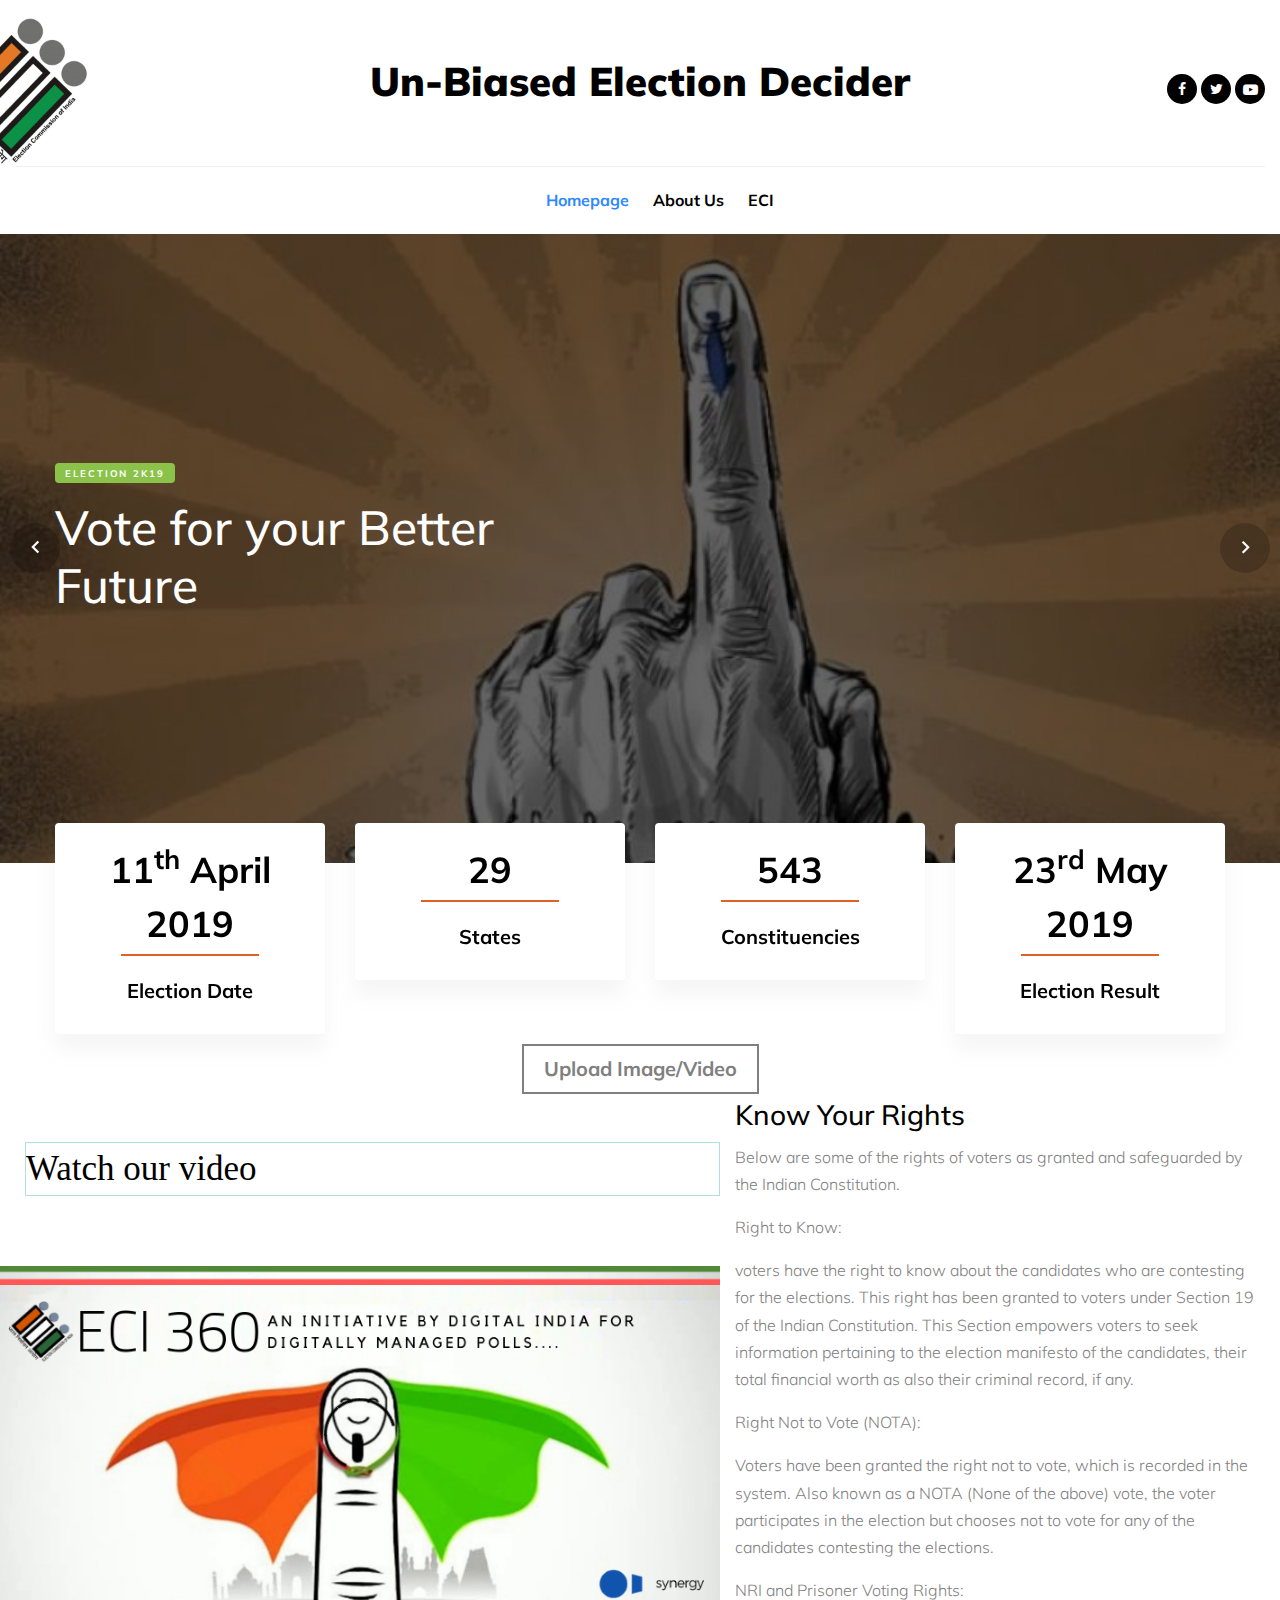
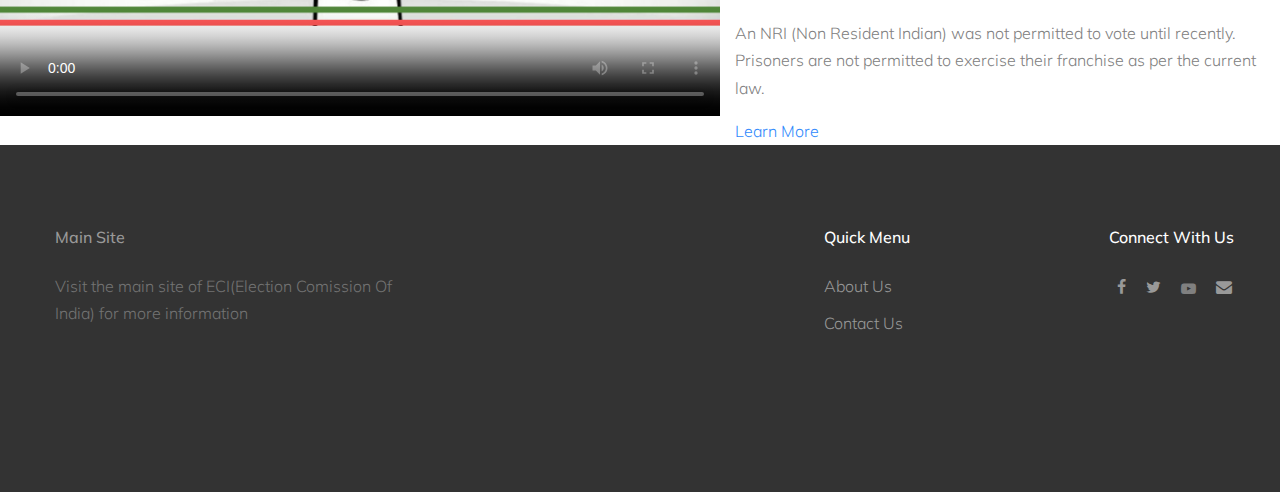
==== index.html @ ea0109ce "initial commit" ====
<!DOCTYPE html>
<html lang="en">
  <head>
    <title>Un-Biased Election Decider</title>
    <link rel="icon" href="images/election4.png" type="image/png">
    <meta charset="utf-8">
    <meta name="viewport" content="width=device-width, initial-scale=1, shrink-to-fit=no">

    <link href="https://fonts.googleapis.com/css?family=Muli:300,400,700|Playfair+Display:400,700,900" rel="stylesheet">

    <link rel="stylesheet" href="fonts/icomoon/style.css">
    <link rel="stylesheet" href="css/bootstrap.min.css">
    <link rel="stylesheet" href="css/magnific-popup.css">
    <link rel="stylesheet" href="css/jquery-ui.css">
    <link rel="stylesheet" href="css/owl.carousel.min.css">
    <link rel="stylesheet" href="css/owl.theme.default.min.css">
    <link rel="stylesheet" href="css/bootstrap-datepicker.css">
    <link rel="stylesheet" href="fonts/flaticon/font/flaticon.css">
    <link rel="stylesheet" href="css/aos.css">

    <link rel="stylesheet" href="css/style.css">
    <link rel="stylesheet" href="https://cdnjs.cloudflare.com/ajax/libs/font-awesome/4.7.0/css/font-awesome.min.css">
  </head>
  <body>
  
  <div class="site-wrap">

    <div class="site-mobile-menu">
      <div class="site-mobile-menu-header">
        <div class="site-mobile-menu-close mt-3">
          <span class="icon-close2 js-menu-toggle"></span>
        </div>
      </div>
      <div class="site-mobile-menu-body"></div>
    </div>
    
    <header class="site-navbar pt-3" role="banner">
      <div class="container-fluid">
        <div class="row align-items-center">

          <div class="col-6 col-xl-6 logo">
            <h1 class="mb-0"><a href="index.html" class="text-black h2 mb-0">Un-Biased Election Decider</a></h1>
            
          </div>
          <div><img src="images/ECI.png" alt="ECI Logo" style="width:150px; height:150px; margin-left:-700px;"></div>
        
          
          <div class="col-6 mr-auto py-3 text-right" style="position: relative; top: 3px;">
            <div class="social-icons d-inline">
              <a href="https://www.facebook.com/pg/ECI/posts/"><span class="icon-facebook"></span></a>
              <a href="https://twitter.com/indiaeci?lang=en"><span class="icon-twitter"></span></a>
              <a href="https://www.youtube.com/eci/"><span class="fa fa-youtube-play" style="font-size:15px;color:white"></span></a>
            </div>
            <a href="#" class="site-menu-toggle js-menu-toggle text-black d-inline-block d-xl-none"><span class="icon-menu h3"></span></a></div>
          </div>
          
          <div class="col-12 d-none d-xl-block border-top">
            <nav class="site-navigation text-center " role="navigation">

              <ul class="site-menu js-clone-nav mx-auto d-none d-lg-block mb-0">
                <li class="active"><a href="index.html">Homepage</a></li>
                <li><a href="">About Us</a></li>
                
                
    
                </li>
                <li><a target="_blank" href="https://eci.gov.in/">ECI</a></li>
            
              </ul>
            </nav>
          </div>
        </div>

      </div>
    </header>

    
    <div class="slide-one-item home-slider owl-carousel">
      
    
    <div class="site-cover site-cover-sm same-height overlay" style="background-image: url('images/elections1.png');">
      <div class="container">
        <div class="row same-height align-items-center">
          <div class="col-md-12 col-lg-6">
            <div class="post-entry">
              <span class="post-category text-white bg-success mb-3">ELECTION 2K19</span>
              <h2 class="mb-4"><a href="#">Vote for your Better Future</a></h2>
              
            </div>
          </div>
        </div>
      </div>
    </div>

    <div class="site-cover site-cover-sm same-height overlay" style="background-image: url('images/elections2.png');">
      <div class="container">
        <div class="row same-height align-items-center">
          <div class="col-md-12 col-lg-6">
            <div class="post-entry">
              <span class="post-category text-white bg-success mb-3">ELECTION 2K19</span>
              <h2 class="mb-4"><a href="#">Vote for your Better Future</a></h2>
              
            </div>
          </div>
        </div>
      </div>
    </div>
    <div class="site-cover site-cover-sm same-height overlay" style="background-image: url('images/elections3.png');">
      <div class="container">
        <div class="row same-height align-items-center">
          <div class="col-md-12 col-lg-6">
            <div class="post-entry">
              <span class="post-category text-white bg-success mb-3">ELECTION 2K19</span>
              <h2 class="mb-4"><a href="#">Vote for your Better Future</a></h2>
              
            </div>
          </div>
        </div>
      </div>
    </div>
    <div class="site-cover site-cover-sm same-height overlay" style="background-image: url('images/election4.png');">
      <div class="container">
        <div class="row same-height align-items-center">
          <div class="col-md-12 col-lg-6">
            <div class="post-entry">
              <span class="post-category text-white bg-success mb-3">ELECTION 2K19</span>
              <h2 class="mb-4"><a href="#">Vote for your Better Future</a></h2>
              
            </div>
          </div>
        </div>
      </div>
    </div>

    </div>

    <section>
      <div class="container static__single-position">
        <div class="row">
          <div class="col-md-6 col-xl-3 mb-4 mb-xl-0">
            <div class="card static__single">
              <h3>11<sup>th</sup> April 2019</h3>
              <h4>Election Date</h4>
            </div>
          </div>
          <div class="col-md-6 col-xl-3 mb-4 mb-xl-0">
            <div class="card static__single">
              <h3>29</h3>
              <h4>States</h4>
            </div>
          </div>
          <div class="col-md-6 col-xl-3 mb-4 mb-xl-0">
            <div class="card static__single">
              <h3>543</h3>
              <h4>Constituencies</h4>
            </div>
          </div>
          <div class="col-md-6 col-xl-3 mb-4 mb-xl-0">
            <div class="card static__single">
              <h3>23<sup>rd</sup> May 2019</h3>
              <h4>Election Result</h4>
            </div>
          </div>
        </div>
      </div>

      


    </section>
    <div class="display">
    <div class="upload-btn-wrapper">
      <button class="btn">Upload Image/Video</button>
      <input type="file" name="myfile" />
    </div>
  </div>

  <section class="d-lg-flex align-items-center section-margin--large">
    <div class="about__videoWrapper">
      <div class="about__video">
        <div class="about__video-image">
          <img class="card-img" src="img/home/video-bg.png" alt="">
        </div>

        <div class="about__videoContent">
            <h4 style="margin-left:25px; font-family:'Times New Roman', Times, serif; border: 1px solid powderblue;
          font-size:35px; margin-bottom:-20px;">Watch our video</h4>
          <video width="720" height="540" poster="images/videoThumbnail.png" controls>
          <source src="Video/हर मत हो शामिल.mp4" type="video/mp4">
          <source src="movie.ogg" type="video/ogg">
    
        </video>
            
          </a>
          
        </div>
      </div>
    </div>
    <div class="container">
      <div class="about__content">
        <h3>Know Your Rights</h3>
        <p>Below are some of the rights of voters as granted and safeguarded by the Indian Constitution.</p>

            <p>Right to Know:</p>
            
            <p> voters have the right to know about the candidates who are contesting for the elections. This right has been granted to voters under Section 19 of the Indian Constitution. This Section empowers voters to seek information pertaining to the election manifesto of the candidates, their total financial worth as also their criminal record, if any.</p>
          
            <p>Right Not to Vote (NOTA):</p>
            
          <p>Voters have been granted the right not to vote, which is recorded in the system. Also known as a NOTA (None of the above) vote, the voter participates in the election but chooses not to vote for any of the candidates contesting the elections.</p>
            
        
        <p>NRI and Prisoner Voting Rights:</p>
            
      <p>An NRI (Non Resident Indian) was not permitted to vote until recently.
            
            Prisoners are not permitted to exercise their franchise as per the current law.</p>
        <a class="button mt-xl-3" href="#">Learn More</a>
      </div>
    </div>
  </section>
    
    
    <div class="site-footer">
      <div class="container">
        <div class="row mb-5">
          <div class="col-md-4">
            <h3 class="footer-heading mb-4"><a href="https://eci.gov.in/">Main Site</a></h3>
            <p>Visit the main site of ECI(Election Comission Of India) for more information</p>
          </div>
          <div class="col-md-3 ml-auto">
            <h3 class="footer-heading mb-4">Quick Menu</h3>
            <ul class="list-unstyled float-left mr-5">
              <li><a href="#">About Us</a></li>
              <li><a href="#">Contact Us</a></li>
             
            </ul>
            
          </div>
          

            <div>
              <h3 class="footer-heading mb-4">Connect With Us</h3>
              <p>
                <a href="https://www.facebook.com/pg/ECI/posts/"><span class="icon-facebook p-2"></span></a>
                <a href="https://twitter.com/indiaeci?lang=en"><span class="icon-twitter p-2"></span></a>
                <a href="https://www.youtube.com/eci/"><span class="fa fa-youtube-play p-2" style="font-size:15px;color:grey"></span></a>
                <a href="#"><span class="icon-envelope p-2"></span></a>
              </p>
            </div>
          </div>
        </div>
        <div class="row">
          <div class="col-12 text-center">
            
          </div>
        </div>
      </div>
    </div>
    
  </div>

  <script src="js/jquery-3.3.1.min.js"></script>
  <script src="js/jquery-migrate-3.0.1.min.js"></script>
  <script src="js/jquery-ui.js"></script>
  <script src="js/popper.min.js"></script>
  <script src="js/bootstrap.min.js"></script>
  <script src="js/owl.carousel.min.js"></script>
  <script src="js/jquery.stellar.min.js"></script>
  <script src="js/jquery.countdown.min.js"></script>
  <script src="js/jquery.magnific-popup.min.js"></script>
  <script src="js/bootstrap-datepicker.min.js"></script>
  <script src="js/aos.js"></script>

  <script src="js/main.js"></script>
    
  </body>
</html>
---- fonts/icomoon/style.css ----
@font-face {
  font-family: 'icomoon';
  src:  url('fonts/icomoon.eot?10si43');
  src:  url('fonts/icomoon.eot?10si43#iefix') format('embedded-opentype'),
    url('fonts/icomoon.ttf?10si43') format('truetype'),
    url('fonts/icomoon.woff?10si43') format('woff'),
    url('fonts/icomoon.svg?10si43#icomoon') format('svg');
  font-weight: normal;
  font-style: normal;
}

[class^="icon-"], [class*=" icon-"] {
  /* use !important to prevent issues with browser extensions that change fonts */
  font-family: 'icomoon' !important;
  speak: none;
  font-style: normal;
  font-weight: normal;
  font-variant: normal;
  text-transform: none;
  line-height: 1;

  /* Better Font Rendering =========== */
  -webkit-font-smoothing: antialiased;
  -moz-osx-font-smoothing: grayscale;
}

.icon-asterisk:before {
  content: "\f069";
}
.icon-plus:before {
  content: "\f067";
}
.icon-question:before {
  content: "\f128";
}
.icon-minus:before {
  content: "\f068";
}
.icon-glass:before {
  content: "\f000";
}
.icon-music:before {
  content: "\f001";
}
.icon-search:before {
  content: "\f002";
}
.icon-envelope-o:before {
  content: "\f003";
}
.icon-heart:before {
  content: "\f004";
}
.icon-star:before {
  content: "\f005";
}
.icon-star-o:before {
  content: "\f006";
}
.icon-user:before {
  content: "\f007";
}
.icon-film:before {
  content: "\f008";
}
.icon-th-large:before {
  content: "\f009";
}
.icon-th:before {
  content: "\f00a";
}
.icon-th-list:before {
  content: "\f00b";
}
.icon-check:before {
  content: "\f00c";
}
.icon-close:before {
  content: "\f00d";
}
.icon-remove:before {
  content: "\f00d";
}
.icon-times:before {
  content: "\f00d";
}
.icon-search-plus:before {
  content: "\f00e";
}
.icon-search-minus:before {
  content: "\f010";
}
.icon-power-off:before {
  content: "\f011";
}
.icon-signal:before {
  content: "\f012";
}
.icon-cog:before {
  content: "\f013";
}
.icon-gear:before {
  content: "\f013";
}
.icon-trash-o:before {
  content: "\f014";
}
.icon-home:before {
  content: "\f015";
}
.icon-file-o:before {
  content: "\f016";
}
.icon-clock-o:before {
  content: "\f017";
}
.icon-road:before {
  content: "\f018";
}
.icon-download:before {
  content: "\f019";
}
.icon-arrow-circle-o-down:before {
  content: "\f01a";
}
.icon-arrow-circle-o-up:before {
  content: "\f01b";
}
.icon-inbox:before {
  content: "\f01c";
}
.icon-play-circle-o:before {
  content: "\f01d";
}
.icon-repeat:before {
  content: "\f01e";
}
.icon-rotate-right:before {
  content: "\f01e";
}
.icon-refresh:before {
  content: "\f021";
}
.icon-list-alt:before {
  content: "\f022";
}
.icon-lock:before {
  content: "\f023";
}
.icon-flag:before {
  content: "\f024";
}
.icon-headphones:before {
  content: "\f025";
}
.icon-volume-off:before {
  content: "\f026";
}
.icon-volume-down:before {
  content: "\f027";
}
.icon-volume-up:before {
  content: "\f028";
}
.icon-qrcode:before {
  content: "\f029";
}
.icon-barcode:before {
  content: "\f02a";
}
.icon-tag:before {
  content: "\f02b";
}
.icon-tags:before {
  content: "\f02c";
}
.icon-book:before {
  content: "\f02d";
}
.icon-bookmark:before {
  content: "\f02e";
}
.icon-print:before {
  content: "\f02f";
}
.icon-camera:before {
  content: "\f030";
}
.icon-font:before {
  content: "\f031";
}
.icon-bold:before {
  content: "\f032";
}
.icon-italic:before {
  content: "\f033";
}
.icon-text-height:before {
  content: "\f034";
}
.icon-text-width:before {
  content: "\f035";
}
.icon-align-left:before {
  content: "\f036";
}
.icon-align-center:before {
  content: "\f037";
}
.icon-align-right:before {
  content: "\f038";
}
.icon-align-justify:before {
  content: "\f039";
}
.icon-list:before {
  content: "\f03a";
}
.icon-dedent:before {
  content: "\f03b";
}
.icon-outdent:before {
  content: "\f03b";
}
.icon-indent:before {
  content: "\f03c";
}
.icon-video-camera:before {
  content: "\f03d";
}
.icon-image:before {
  content: "\f03e";
}
.icon-photo:before {
  content: "\f03e";
}
.icon-picture-o:before {
  content: "\f03e";
}
.icon-pencil:before {
  content: "\f040";
}
.icon-map-marker:before {
  content: "\f041";
}
.icon-adjust:before {
  content: "\f042";
}
.icon-tint:before {
  content: "\f043";
}
.icon-edit:before {
  content: "\f044";
}
.icon-pencil-square-o:before {
  content: "\f044";
}
.icon-share-square-o:before {
  content: "\f045";
}
.icon-check-square-o:before {
  content: "\f046";
}
.icon-arrows:before {
  content: "\f047";
}
.icon-step-backward:before {
  content: "\f048";
}
.icon-fast-backward:before {
  content: "\f049";
}
.icon-backward:before {
  content: "\f04a";
}
.icon-play:before {
  content: "\f04b";
}
.icon-pause:before {
  content: "\f04c";
}
.icon-stop:before {
  content: "\f04d";
}
.icon-forward:before {
  content: "\f04e";
}
.icon-fast-forward:before {
  content: "\f050";
}
.icon-step-forward:before {
  content: "\f051";
}
.icon-eject:before {
  content: "\f052";
}
.icon-chevron-left:before {
  content: "\f053";
}
.icon-chevron-right:before {
  content: "\f054";
}
.icon-plus-circle:before {
  content: "\f055";
}
.icon-minus-circle:before {
  content: "\f056";
}
.icon-times-circle:before {
  content: "\f057";
}
.icon-check-circle:before {
  content: "\f058";
}
.icon-question-circle:before {
  content: "\f059";
}
.icon-info-circle:before {
  content: "\f05a";
}
.icon-crosshairs:before {
  content: "\f05b";
}
.icon-times-circle-o:before {
  content: "\f05c";
}
.icon-check-circle-o:before {
  content: "\f05d";
}
.icon-ban:before {
  content: "\f05e";
}
.icon-arrow-left:before {
  content: "\f060";
}
.icon-arrow-right:before {
  content: "\f061";
}
.icon-arrow-up:before {
  content: "\f062";
}
.icon-arrow-down:before {
  content: "\f063";
}
.icon-mail-forward:before {
  content: "\f064";
}
.icon-share:before {
  content: "\f064";
}
.icon-expand:before {
  content: "\f065";
}
.icon-compress:before {
  content: "\f066";
}
.icon-exclamation-circle:before {
  content: "\f06a";
}
.icon-gift:before {
  content: "\f06b";
}
.icon-leaf:before {
  content: "\f06c";
}
.icon-fire:before {
  content: "\f06d";
}
.icon-eye:before {
  content: "\f06e";
}
.icon-eye-slash:before {
  content: "\f070";
}
.icon-exclamation-triangle:before {
  content: "\f071";
}
.icon-warning:before {
  content: "\f071";
}
.icon-plane:before {
  content: "\f072";
}
.icon-calendar:before {
  content: "\f073";
}
.icon-random:before {
  content: "\f074";
}
.icon-comment:before {
  content: "\f075";
}
.icon-magnet:before {
  content: "\f076";
}
.icon-chevron-up:before {
  content: "\f077";
}
.icon-chevron-down:before {
  content: "\f078";
}
.icon-retweet:before {
  content: "\f079";
}
.icon-shopping-cart:before {
  content: "\f07a";
}
.icon-folder:before {
  content: "\f07b";
}
.icon-folder-open:before {
  content: "\f07c";
}
.icon-arrows-v:before {
  content: "\f07d";
}
.icon-arrows-h:before {
  content: "\f07e";
}
.icon-bar-chart:before {
  content: "\f080";
}
.icon-bar-chart-o:before {
  content: "\f080";
}
.icon-twitter-square:before {
  content: "\f081";
}
.icon-facebook-square:before {
  content: "\f082";
}
.icon-camera-retro:before {
  content: "\f083";
}
.icon-key:before {
  content: "\f084";
}
.icon-cogs:before {
  content: "\f085";
}
.icon-gears:before {
  content: "\f085";
}
.icon-comments:before {
  content: "\f086";
}
.icon-thumbs-o-up:before {
  content: "\f087";
}
.icon-thumbs-o-down:before {
  content: "\f088";
}
.icon-star-half:before {
  content: "\f089";
}
.icon-heart-o:before {
  content: "\f08a";
}
.icon-sign-out:before {
  content: "\f08b";
}
.icon-linkedin-square:before {
  content: "\f08c";
}
.icon-thumb-tack:before {
  content: "\f08d";
}
.icon-external-link:before {
  content: "\f08e";
}
.icon-sign-in:before {
  content: "\f090";
}
.icon-trophy:before {
  content: "\f091";
}
.icon-github-square:before {
  content: "\f092";
}
.icon-upload:before {
  content: "\f093";
}
.icon-lemon-o:before {
  content: "\f094";
}
.icon-phone:before {
  content: "\f095";
}
.icon-square-o:before {
  content: "\f096";
}
.icon-bookmark-o:before {
  content: "\f097";
}
.icon-phone-square:before {
  content: "\f098";
}
.icon-twitter:before {
  content: "\f099";
}
.icon-facebook:before {
  content: "\f09a";
}
.icon-facebook-f:before {
  content: "\f09a";
}
.icon-github:before {
  content: "\f09b";
}
.icon-unlock:before {
  content: "\f09c";
}
.icon-credit-card:before {
  content: "\f09d";
}
.icon-feed:before {
  content: "\f09e";
}
.icon-rss:before {
  content: "\f09e";
}
.icon-hdd-o:before {
  content: "\f0a0";
}
.icon-bullhorn:before {
  content: "\f0a1";
}
.icon-bell-o:before {
  content: "\f0a2";
}
.icon-certificate:before {
  content: "\f0a3";
}
.icon-hand-o-right:before {
  content: "\f0a4";
}
.icon-hand-o-left:before {
  content: "\f0a5";
}
.icon-hand-o-up:before {
  content: "\f0a6";
}
.icon-hand-o-down:before {
  content: "\f0a7";
}
.icon-arrow-circle-left:before {
  content: "\f0a8";
}
.icon-arrow-circle-right:before {
  content: "\f0a9";
}
.icon-arrow-circle-up:before {
  content: "\f0aa";
}
.icon-arrow-circle-down:before {
  content: "\f0ab";
}
.icon-globe:before {
  content: "\f0ac";
}
.icon-wrench:before {
  content: "\f0ad";
}
.icon-tasks:before {
  content: "\f0ae";
}
.icon-filter:before {
  content: "\f0b0";
}
.icon-briefcase:before {
  content: "\f0b1";
}
.icon-arrows-alt:before {
  content: "\f0b2";
}
.icon-group:before {
  content: "\f0c0";
}
.icon-users:before {
  content: "\f0c0";
}
.icon-chain:before {
  content: "\f0c1";
}
.icon-link:before {
  content: "\f0c1";
}
.icon-cloud:before {
  content: "\f0c2";
}
.icon-flask:before {
  content: "\f0c3";
}
.icon-cut:before {
  content: "\f0c4";
}
.icon-scissors:before {
  content: "\f0c4";
}
.icon-copy:before {
  content: "\f0c5";
}
.icon-files-o:before {
  content: "\f0c5";
}
.icon-paperclip:before {
  content: "\f0c6";
}
.icon-floppy-o:before {
  content: "\f0c7";
}
.icon-save:before {
  content: "\f0c7";
}
.icon-square:before {
  content: "\f0c8";
}
.icon-bars:before {
  content: "\f0c9";
}
.icon-navicon:before {
  content: "\f0c9";
}
.icon-reorder:before {
  content: "\f0c9";
}
.icon-list-ul:before {
  content: "\f0ca";
}
.icon-list-ol:before {
  content: "\f0cb";
}
.icon-strikethrough:before {
  content: "\f0cc";
}
.icon-underline:before {
  content: "\f0cd";
}
.icon-table:before {
  content: "\f0ce";
}
.icon-magic:before {
  content: "\f0d0";
}
.icon-truck:before {
  content: "\f0d1";
}
.icon-pinterest:before {
  content: "\f0d2";
}
.icon-pinterest-square:before {
  content: "\f0d3";
}
.icon-google-plus-square:before {
  content: "\f0d4";
}
.icon-google-plus:before {
  content: "\f0d5";
}
.icon-money:before {
  content: "\f0d6";
}
.icon-caret-down:before {
  content: "\f0d7";
}
.icon-caret-up:before {
  content: "\f0d8";
}
.icon-caret-left:before {
  content: "\f0d9";
}
.icon-caret-right:before {
  content: "\f0da";
}
.icon-columns:before {
  content: "\f0db";
}
.icon-sort:before {
  content: "\f0dc";
}
.icon-unsorted:before {
  content: "\f0dc";
}
.icon-sort-desc:before {
  content: "\f0dd";
}
.icon-sort-down:before {
  content: "\f0dd";
}
.icon-sort-asc:before {
  content: "\f0de";
}
.icon-sort-up:before {
  content: "\f0de";
}
.icon-envelope:before {
  content: "\f0e0";
}
.icon-linkedin:before {
  content: "\f0e1";
}
.icon-rotate-left:before {
  content: "\f0e2";
}
.icon-undo:before {
  content: "\f0e2";
}
.icon-gavel:before {
  content: "\f0e3";
}
.icon-legal:before {
  content: "\f0e3";
}
.icon-dashboard:before {
  content: "\f0e4";
}
.icon-tachometer:before {
  content: "\f0e4";
}
.icon-comment-o:before {
  content: "\f0e5";
}
.icon-comments-o:before {
  content: "\f0e6";
}
.icon-bolt:before {
  content: "\f0e7";
}
.icon-flash:before {
  content: "\f0e7";
}
.icon-sitemap:before {
  content: "\f0e8";
}
.icon-umbrella:before {
  content: "\f0e9";
}
.icon-clipboard:before {
  content: "\f0ea";
}
.icon-paste:before {
  content: "\f0ea";
}
.icon-lightbulb-o:before {
  content: "\f0eb";
}
.icon-exchange:before {
  content: "\f0ec";
}
.icon-cloud-download:before {
  content: "\f0ed";
}
.icon-cloud-upload:before {
  content: "\f0ee";
}
.icon-user-md:before {
  content: "\f0f0";
}
.icon-stethoscope:before {
  content: "\f0f1";
}
.icon-suitcase:before {
  content: "\f0f2";
}
.icon-bell:before {
  content: "\f0f3";
}
.icon-coffee:before {
  content: "\f0f4";
}
.icon-cutlery:before {
  content: "\f0f5";
}
.icon-file-text-o:before {
  content: "\f0f6";
}
.icon-building-o:before {
  content: "\f0f7";
}
.icon-hospital-o:before {
  content: "\f0f8";
}
.icon-ambulance:before {
  content: "\f0f9";
}
.icon-medkit:before {
  content: "\f0fa";
}
.icon-fighter-jet:before {
  content: "\f0fb";
}
.icon-beer:before {
  content: "\f0fc";
}
.icon-h-square:before {
  content: "\f0fd";
}
.icon-plus-square:before {
  content: "\f0fe";
}
.icon-angle-double-left:before {
  content: "\f100";
}
.icon-angle-double-right:before {
  content: "\f101";
}
.icon-angle-double-up:before {
  content: "\f102";
}
.icon-angle-double-down:before {
  content: "\f103";
}
.icon-angle-left:before {
  content: "\f104";
}
.icon-angle-right:before {
  content: "\f105";
}
.icon-angle-up:before {
  content: "\f106";
}
.icon-angle-down:before {
  content: "\f107";
}
.icon-desktop:before {
  content: "\f108";
}
.icon-laptop:before {
  content: "\f109";
}
.icon-tablet:before {
  content: "\f10a";
}
.icon-mobile:before {
  content: "\f10b";
}
.icon-mobile-phone:before {
  content: "\f10b";
}
.icon-circle-o:before {
  content: "\f10c";
}
.icon-quote-left:before {
  content: "\f10d";
}
.icon-quote-right:before {
  content: "\f10e";
}
.icon-spinner:before {
  content: "\f110";
}
.icon-circle:before {
  content: "\f111";
}
.icon-mail-reply:before {
  content: "\f112";
}
.icon-reply:before {
  content: "\f112";
}
.icon-github-alt:before {
  content: "\f113";
}
.icon-folder-o:before {
  content: "\f114";
}
.icon-folder-open-o:before {
  content: "\f115";
}
.icon-smile-o:before {
  content: "\f118";
}
.icon-frown-o:before {
  content: "\f119";
}
.icon-meh-o:before {
  content: "\f11a";
}
.icon-gamepad:before {
  content: "\f11b";
}
.icon-keyboard-o:before {
  content: "\f11c";
}
.icon-flag-o:before {
  content: "\f11d";
}
.icon-flag-checkered:before {
  content: "\f11e";
}
.icon-terminal:before {
  content: "\f120";
}
.icon-code:before {
  content: "\f121";
}
.icon-mail-reply-all:before {
  content: "\f122";
}
.icon-reply-all:before {
  content: "\f122";
}
.icon-star-half-empty:before {
  content: "\f123";
}
.icon-star-half-full:before {
  content: "\f123";
}
.icon-star-half-o:before {
  content: "\f123";
}
.icon-location-arrow:before {
  content: "\f124";
}
.icon-crop:before {
  content: "\f125";
}
.icon-code-fork:before {
  content: "\f126";
}
.icon-chain-broken:before {
  content: "\f127";
}
.icon-unlink:before {
  content: "\f127";
}
.icon-info:before {
  content: "\f129";
}
.icon-exclamation:before {
  content: "\f12a";
}
.icon-superscript:before {
  content: "\f12b";
}
.icon-subscript:before {
  content: "\f12c";
}
.icon-eraser:before {
  content: "\f12d";
}
.icon-puzzle-piece:before {
  content: "\f12e";
}
.icon-microphone:before {
  content: "\f130";
}
.icon-microphone-slash:before {
  content: "\f131";
}
.icon-shield:before {
  content: "\f132";
}
.icon-calendar-o:before {
  content: "\f133";
}
.icon-fire-extinguisher:before {
  content: "\f134";
}
.icon-rocket:before {
  content: "\f135";
}
.icon-maxcdn:before {
  content: "\f136";
}
.icon-chevron-circle-left:before {
  content: "\f137";
}
.icon-chevron-circle-right:before {
  content: "\f138";
}
.icon-chevron-circle-up:before {
  content: "\f139";
}
.icon-chevron-circle-down:before {
  content: "\f13a";
}
.icon-html5:before {
  content: "\f13b";
}
.icon-css3:before {
  content: "\f13c";
}
.icon-anchor:before {
  content: "\f13d";
}
.icon-unlock-alt:before {
  content: "\f13e";
}
.icon-bullseye:before {
  content: "\f140";
}
.icon-ellipsis-h:before {
  content: "\f141";
}
.icon-ellipsis-v:before {
  content: "\f142";
}
.icon-rss-square:before {
  content: "\f143";
}
.icon-play-circle:before {
  content: "\f144";
}
.icon-ticket:before {
  content: "\f145";
}
.icon-minus-square:before {
  content: "\f146";
}
.icon-minus-square-o:before {
  content: "\f147";
}
.icon-level-up:before {
  content: "\f148";
}
.icon-level-down:before {
  content: "\f149";
}
.icon-check-square:before {
  content: "\f14a";
}
.icon-pencil-square:before {
  content: "\f14b";
}
.icon-external-link-square:before {
  content: "\f14c";
}
.icon-share-square:before {
  content: "\f14d";
}
.icon-compass:before {
  content: "\f14e";
}
.icon-caret-square-o-down:before {
  content: "\f150";
}
.icon-toggle-down:before {
  content: "\f150";
}
.icon-caret-square-o-up:before {
  content: "\f151";
}
.icon-toggle-up:before {
  content: "\f151";
}
.icon-caret-square-o-right:before {
  content: "\f152";
}
.icon-toggle-right:before {
  content: "\f152";
}
.icon-eur:before {
  content: "\f153";
}
.icon-euro:before {
  content: "\f153";
}
.icon-gbp:before {
  content: "\f154";
}
.icon-dollar:before {
  content: "\f155";
}
.icon-usd:before {
  content: "\f155";
}
.icon-inr:before {
  content: "\f156";
}
.icon-rupee:before {
  content: "\f156";
}
.icon-cny:before {
  content: "\f157";
}
.icon-jpy:before {
  content: "\f157";
}
.icon-rmb:before {
  content: "\f157";
}
.icon-yen:before {
  content: "\f157";
}
.icon-rouble:before {
  content: "\f158";
}
.icon-rub:before {
  content: "\f158";
}
.icon-ruble:before {
  content: "\f158";
}
.icon-krw:before {
  content: "\f159";
}
.icon-won:before {
  content: "\f159";
}
.icon-bitcoin:before {
  content: "\f15a";
}
.icon-btc:before {
  content: "\f15a";
}
.icon-file:before {
  content: "\f15b";
}
.icon-file-text:before {
  content: "\f15c";
}
.icon-sort-alpha-asc:before {
  content: "\f15d";
}
.icon-sort-alpha-desc:before {
  content: "\f15e";
}
.icon-sort-amount-asc:before {
  content: "\f160";
}
.icon-sort-amount-desc:before {
  content: "\f161";
}
.icon-sort-numeric-asc:before {
  content: "\f162";
}
.icon-sort-numeric-desc:before {
  content: "\f163";
}
.icon-thumbs-up:before {
  content: "\f164";
}
.icon-thumbs-down:before {
  content: "\f165";
}
.icon-youtube-square:before {
  content: "\f166";
}
.icon-youtube:before {
  content: "\f167";
}
.icon-xing:before {
  content: "\f168";
}
.icon-xing-square:before {
  content: "\f169";
}
.icon-youtube-play:before {
  content: "\f16a";
}
.icon-dropbox:before {
  content: "\f16b";
}
.icon-stack-overflow:before {
  content: "\f16c";
}
.icon-instagram:before {
  content: "\f16d";
}
.icon-flickr:before {
  content: "\f16e";
}
.icon-adn:before {
  content: "\f170";
}
.icon-bitbucket:before {
  content: "\f171";
}
.icon-bitbucket-square:before {
  content: "\f172";
}
.icon-tumblr:before {
  content: "\f173";
}
.icon-tumblr-square:before {
  content: "\f174";
}
.icon-long-arrow-down:before {
  content: "\f175";
}
.icon-long-arrow-up:before {
  content: "\f176";
}
.icon-long-arrow-left:before {
  content: "\f177";
}
.icon-long-arrow-right:before {
  content: "\f178";
}
.icon-apple:before {
  content: "\f179";
}
.icon-windows:before {
  content: "\f17a";
}
.icon-android:before {
  content: "\f17b";
}
.icon-linux:before {
  content: "\f17c";
}
.icon-dribbble:before {
  content: "\f17d";
}
.icon-skype:before {
  content: "\f17e";
}
.icon-foursquare:before {
  content: "\f180";
}
.icon-trello:before {
  content: "\f181";
}
.icon-female:before {
  content: "\f182";
}
.icon-male:before {
  content: "\f183";
}
.icon-gittip:before {
  content: "\f184";
}
.icon-gratipay:before {
  content: "\f184";
}
.icon-sun-o:before {
  content: "\f185";
}
.icon-moon-o:before {
  content: "\f186";
}
.icon-archive:before {
  content: "\f187";
}
.icon-bug:before {
  content: "\f188";
}
.icon-vk:before {
  content: "\f189";
}
.icon-weibo:before {
  content: "\f18a";
}
.icon-renren:before {
  content: "\f18b";
}
.icon-pagelines:before {
  content: "\f18c";
}
.icon-stack-exchange:before {
  content: "\f18d";
}
.icon-arrow-circle-o-right:before {
  content: "\f18e";
}
.icon-arrow-circle-o-left:before {
  content: "\f190";
}
.icon-caret-square-o-left:before {
  content: "\f191";
}
.icon-toggle-left:before {
  content: "\f191";
}
.icon-dot-circle-o:before {
  content: "\f192";
}
.icon-wheelchair:before {
  content: "\f193";
}
.icon-vimeo-square:before {
  content: "\f194";
}
.icon-try:before {
  content: "\f195";
}
.icon-turkish-lira:before {
  content: "\f195";
}
.icon-plus-square-o:before {
  content: "\f196";
}
.icon-space-shuttle:before {
  content: "\f197";
}
.icon-slack:before {
  content: "\f198";
}
.icon-envelope-square:before {
  content: "\f199";
}
.icon-wordpress:before {
  content: "\f19a";
}
.icon-openid:before {
  content: "\f19b";
}
.icon-bank:before {
  content: "\f19c";
}
.icon-institution:before {
  content: "\f19c";
}
.icon-university:before {
  content: "\f19c";
}
.icon-graduation-cap:before {
  content: "\f19d";
}
.icon-mortar-board:before {
  content: "\f19d";
}
.icon-yahoo:before {
  content: "\f19e";
}
.icon-google:before {
  content: "\f1a0";
}
.icon-reddit:before {
  content: "\f1a1";
}
.icon-reddit-square:before {
  content: "\f1a2";
}
.icon-stumbleupon-circle:before {
  content: "\f1a3";
}
.icon-stumbleupon:before {
  content: "\f1a4";
}
.icon-delicious:before {
  content: "\f1a5";
}
.icon-digg:before {
  content: "\f1a6";
}
.icon-pied-piper-pp:before {
  content: "\f1a7";
}
.icon-pied-piper-alt:before {
  content: "\f1a8";
}
.icon-drupal:before {
  content: "\f1a9";
}
.icon-joomla:before {
  content: "\f1aa";
}
.icon-language:before {
  content: "\f1ab";
}
.icon-fax:before {
  content: "\f1ac";
}
.icon-building:before {
  content: "\f1ad";
}
.icon-child:before {
  content: "\f1ae";
}
.icon-paw:before {
  content: "\f1b0";
}
.icon-spoon:before {
  content: "\f1b1";
}
.icon-cube:before {
  content: "\f1b2";
}
.icon-cubes:before {
  content: "\f1b3";
}
.icon-behance:before {
  content: "\f1b4";
}
.icon-behance-square:before {
  content: "\f1b5";
}
.icon-steam:before {
  content: "\f1b6";
}
.icon-steam-square:before {
  content: "\f1b7";
}
.icon-recycle:before {
  content: "\f1b8";
}
.icon-automobile:before {
  content: "\f1b9";
}
.icon-car:before {
  content: "\f1b9";
}
.icon-cab:before {
  content: "\f1ba";
}
.icon-taxi:before {
  content: "\f1ba";
}
.icon-tree:before {
  content: "\f1bb";
}
.icon-spotify:before {
  content: "\f1bc";
}
.icon-deviantart:before {
  content: "\f1bd";
}
.icon-soundcloud:before {
  content: "\f1be";
}
.icon-database:before {
  content: "\f1c0";
}
.icon-file-pdf-o:before {
  content: "\f1c1";
}
.icon-file-word-o:before {
  content: "\f1c2";
}
.icon-file-excel-o:before {
  content: "\f1c3";
}
.icon-file-powerpoint-o:before {
  content: "\f1c4";
}
.icon-file-image-o:before {
  content: "\f1c5";
}
.icon-file-photo-o:before {
  content: "\f1c5";
}
.icon-file-picture-o:before {
  content: "\f1c5";
}
.icon-file-archive-o:before {
  content: "\f1c6";
}
.icon-file-zip-o:before {
  content: "\f1c6";
}
.icon-file-audio-o:before {
  content: "\f1c7";
}
.icon-file-sound-o:before {
  content: "\f1c7";
}
.icon-file-movie-o:before {
  content: "\f1c8";
}
.icon-file-video-o:before {
  content: "\f1c8";
}
.icon-file-code-o:before {
  content: "\f1c9";
}
.icon-vine:before {
  content: "\f1ca";
}
.icon-codepen:before {
  content: "\f1cb";
}
.icon-jsfiddle:before {
  content: "\f1cc";
}
.icon-life-bouy:before {
  content: "\f1cd";
}
.icon-life-buoy:before {
  content: "\f1cd";
}
.icon-life-ring:before {
  content: "\f1cd";
}
.icon-life-saver:before {
  content: "\f1cd";
}
.icon-support:before {
  content: "\f1cd";
}
.icon-circle-o-notch:before {
  content: "\f1ce";
}
.icon-ra:before {
  content: "\f1d0";
}
.icon-rebel:before {
  content: "\f1d0";
}
.icon-resistance:before {
  content: "\f1d0";
}
.icon-empire:before {
  content: "\f1d1";
}
.icon-ge:before {
  content: "\f1d1";
}
.icon-git-square:before {
  content: "\f1d2";
}
.icon-git:before {
  content: "\f1d3";
}
.icon-hacker-news:before {
  content: "\f1d4";
}
.icon-y-combinator-square:before {
  content: "\f1d4";
}
.icon-yc-square:before {
  content: "\f1d4";
}
.icon-tencent-weibo:before {
  content: "\f1d5";
}
.icon-qq:before {
  content: "\f1d6";
}
.icon-wechat:before {
  content: "\f1d7";
}
.icon-weixin:before {
  content: "\f1d7";
}
.icon-paper-plane:before {
  content: "\f1d8";
}
.icon-send:before {
  content: "\f1d8";
}
.icon-paper-plane-o:before {
  content: "\f1d9";
}
.icon-send-o:before {
  content: "\f1d9";
}
.icon-history:before {
  content: "\f1da";
}
.icon-circle-thin:before {
  content: "\f1db";
}
.icon-header:before {
  content: "\f1dc";
}
.icon-paragraph:before {
  content: "\f1dd";
}
.icon-sliders:before {
  content: "\f1de";
}
.icon-share-alt:before {
  content: "\f1e0";
}
.icon-share-alt-square:before {
  content: "\f1e1";
}
.icon-bomb:before {
  content: "\f1e2";
}
.icon-futbol-o:before {
  content: "\f1e3";
}
.icon-soccer-ball-o:before {
  content: "\f1e3";
}
.icon-tty:before {
  content: "\f1e4";
}
.icon-binoculars:before {
  content: "\f1e5";
}
.icon-plug:before {
  content: "\f1e6";
}
.icon-slideshare:before {
  content: "\f1e7";
}
.icon-twitch:before {
  content: "\f1e8";
}
.icon-yelp:before {
  content: "\f1e9";
}
.icon-newspaper-o:before {
  content: "\f1ea";
}
.icon-wifi:before {
  content: "\f1eb";
}
.icon-calculator:before {
  content: "\f1ec";
}
.icon-paypal:before {
  content: "\f1ed";
}
.icon-google-wallet:before {
  content: "\f1ee";
}
.icon-cc-visa:before {
  content: "\f1f0";
}
.icon-cc-mastercard:before {
  content: "\f1f1";
}
.icon-cc-discover:before {
  content: "\f1f2";
}
.icon-cc-amex:before {
  content: "\f1f3";
}
.icon-cc-paypal:before {
  content: "\f1f4";
}
.icon-cc-stripe:before {
  content: "\f1f5";
}
.icon-bell-slash:before {
  content: "\f1f6";
}
.icon-bell-slash-o:before {
  content: "\f1f7";
}
.icon-trash:before {
  content: "\f1f8";
}
.icon-copyright:before {
  content: "\f1f9";
}
.icon-at:before {
  content: "\f1fa";
}
.icon-eyedropper:before {
  content: "\f1fb";
}
.icon-paint-brush:before {
  content: "\f1fc";
}
.icon-birthday-cake:before {
  content: "\f1fd";
}
.icon-area-chart:before {
  content: "\f1fe";
}
.icon-pie-chart:before {
  content: "\f200";
}
.icon-line-chart:before {
  content: "\f201";
}
.icon-lastfm:before {
  content: "\f202";
}
.icon-lastfm-square:before {
  content: "\f203";
}
.icon-toggle-off:before {
  content: "\f204";
}
.icon-toggle-on:before {
  content: "\f205";
}
.icon-bicycle:before {
  content: "\f206";
}
.icon-bus:before {
  content: "\f207";
}
.icon-ioxhost:before {
  content: "\f208";
}
.icon-angellist:before {
  content: "\f209";
}
.icon-cc:before {
  content: "\f20a";
}
.icon-ils:before {
  content: "\f20b";
}
.icon-shekel:before {
  content: "\f20b";
}
.icon-sheqel:before {
  content: "\f20b";
}
.icon-meanpath:before {
  content: "\f20c";
}
.icon-buysellads:before {
  content: "\f20d";
}
.icon-connectdevelop:before {
  content: "\f20e";
}
.icon-dashcube:before {
  content: "\f210";
}
.icon-forumbee:before {
  content: "\f211";
}
.icon-leanpub:before {
  content: "\f212";
}
.icon-sellsy:before {
  content: "\f213";
}
.icon-shirtsinbulk:before {
  content: "\f214";
}
.icon-simplybuilt:before {
  content: "\f215";
}
.icon-skyatlas:before {
  content: "\f216";
}
.icon-cart-plus:before {
  content: "\f217";
}
.icon-cart-arrow-down:before {
  content: "\f218";
}
.icon-diamond:before {
  content: "\f219";
}
.icon-ship:before {
  content: "\f21a";
}
.icon-user-secret:before {
  content: "\f21b";
}
.icon-motorcycle:before {
  content: "\f21c";
}
.icon-street-view:before {
  content: "\f21d";
}
.icon-heartbeat:before {
  content: "\f21e";
}
.icon-venus:before {
  content: "\f221";
}
.icon-mars:before {
  content: "\f222";
}
.icon-mercury:before {
  content: "\f223";
}
.icon-intersex:before {
  content: "\f224";
}
.icon-transgender:before {
  content: "\f224";
}
.icon-transgender-alt:before {
  content: "\f225";
}
.icon-venus-double:before {
  content: "\f226";
}
.icon-mars-double:before {
  content: "\f227";
}
.icon-venus-mars:before {
  content: "\f228";
}
.icon-mars-stroke:before {
  content: "\f229";
}
.icon-mars-stroke-v:before {
  content: "\f22a";
}
.icon-mars-stroke-h:before {
  content: "\f22b";
}
.icon-neuter:before {
  content: "\f22c";
}
.icon-genderless:before {
  content: "\f22d";
}
.icon-facebook-official:before {
  content: "\f230";
}
.icon-pinterest-p:before {
  content: "\f231";
}
.icon-whatsapp:before {
  content: "\f232";
}
.icon-server:before {
  content: "\f233";
}
.icon-user-plus:before {
  content: "\f234";
}
.icon-user-times:before {
  content: "\f235";
}
.icon-bed:before {
  content: "\f236";
}
.icon-hotel:before {
  content: "\f236";
}
.icon-viacoin:before {
  content: "\f237";
}
.icon-train:before {
  content: "\f238";
}
.icon-subway:before {
  content: "\f239";
}
.icon-medium:before {
  content: "\f23a";
}
.icon-y-combinator:before {
  content: "\f23b";
}
.icon-yc:before {
  content: "\f23b";
}
.icon-optin-monster:before {
  content: "\f23c";
}
.icon-opencart:before {
  content: "\f23d";
}
.icon-expeditedssl:before {
  content: "\f23e";
}
.icon-battery:before {
  content: "\f240";
}
.icon-battery-4:before {
  content: "\f240";
}
.icon-battery-full:before {
  content: "\f240";
}
.icon-battery-3:before {
  content: "\f241";
}
.icon-battery-three-quarters:before {
  content: "\f241";
}
.icon-battery-2:before {
  content: "\f242";
}
.icon-battery-half:before {
  content: "\f242";
}
.icon-battery-1:before {
  content: "\f243";
}
.icon-battery-quarter:before {
  content: "\f243";
}
.icon-battery-0:before {
  content: "\f244";
}
.icon-battery-empty:before {
  content: "\f244";
}
.icon-mouse-pointer:before {
  content: "\f245";
}
.icon-i-cursor:before {
  content: "\f246";
}
.icon-object-group:before {
  content: "\f247";
}
.icon-object-ungroup:before {
  content: "\f248";
}
.icon-sticky-note:before {
  content: "\f249";
}
.icon-sticky-note-o:before {
  content: "\f24a";
}
.icon-cc-jcb:before {
  content: "\f24b";
}
.icon-cc-diners-club:before {
  content: "\f24c";
}
.icon-clone:before {
  content: "\f24d";
}
.icon-balance-scale:before {
  content: "\f24e";
}
.icon-hourglass-o:before {
  content: "\f250";
}
.icon-hourglass-1:before {
  content: "\f251";
}
.icon-hourglass-start:before {
  content: "\f251";
}
.icon-hourglass-2:before {
  content: "\f252";
}
.icon-hourglass-half:before {
  content: "\f252";
}
.icon-hourglass-3:before {
  content: "\f253";
}
.icon-hourglass-end:before {
  content: "\f253";
}
.icon-hourglass:before {
  content: "\f254";
}
.icon-hand-grab-o:before {
  content: "\f255";
}
.icon-hand-rock-o:before {
  content: "\f255";
}
.icon-hand-paper-o:before {
  content: "\f256";
}
.icon-hand-stop-o:before {
  content: "\f256";
}
.icon-hand-scissors-o:before {
  content: "\f257";
}
.icon-hand-lizard-o:before {
  content: "\f258";
}
.icon-hand-spock-o:before {
  content: "\f259";
}
.icon-hand-pointer-o:before {
  content: "\f25a";
}
.icon-hand-peace-o:before {
  content: "\f25b";
}
.icon-trademark:before {
  content: "\f25c";
}
.icon-registered:before {
  content: "\f25d";
}
.icon-creative-commons:before {
  content: "\f25e";
}
.icon-gg:before {
  content: "\f260";
}
.icon-gg-circle:before {
  content: "\f261";
}
.icon-tripadvisor:before {
  content: "\f262";
}
.icon-odnoklassniki:before {
  content: "\f263";
}
.icon-odnoklassniki-square:before {
  content: "\f264";
}
.icon-get-pocket:before {
  content: "\f265";
}
.icon-wikipedia-w:before {
  content: "\f266";
}
.icon-safari:before {
  content: "\f267";
}
.icon-chrome:before {
  content: "\f268";
}
.icon-firefox:before {
  content: "\f269";
}
.icon-opera:before {
  content: "\f26a";
}
.icon-internet-explorer:before {
  content: "\f26b";
}
.icon-television:before {
  content: "\f26c";
}
.icon-tv:before {
  content: "\f26c";
}
.icon-contao:before {
  content: "\f26d";
}
.icon-500px:before {
  content: "\f26e";
}
.icon-amazon:before {
  content: "\f270";
}
.icon-calendar-plus-o:before {
  content: "\f271";
}
.icon-calendar-minus-o:before {
  content: "\f272";
}
.icon-calendar-times-o:before {
  content: "\f273";
}
.icon-calendar-check-o:before {
  content: "\f274";
}
.icon-industry:before {
  content: "\f275";
}
.icon-map-pin:before {
  content: "\f276";
}
.icon-map-signs:before {
  content: "\f277";
}
.icon-map-o:before {
  content: "\f278";
}
.icon-map:before {
  content: "\f279";
}
.icon-commenting:before {
  content: "\f27a";
}
.icon-commenting-o:before {
  content: "\f27b";
}
.icon-houzz:before {
  content: "\f27c";
}
.icon-vimeo:before {
  content: "\f27d";
}
.icon-black-tie:before {
  content: "\f27e";
}
.icon-fonticons:before {
  content: "\f280";
}
.icon-reddit-alien:before {
  content: "\f281";
}
.icon-edge:before {
  content: "\f282";
}
.icon-credit-card-alt:before {
  content: "\f283";
}
.icon-codiepie:before {
  content: "\f284";
}
.icon-modx:before {
  content: "\f285";
}
.icon-fort-awesome:before {
  content: "\f286";
}
.icon-usb:before {
  content: "\f287";
}
.icon-product-hunt:before {
  content: "\f288";
}
.icon-mixcloud:before {
  content: "\f289";
}
.icon-scribd:before {
  content: "\f28a";
}
.icon-pause-circle:before {
  content: "\f28b";
}
.icon-pause-circle-o:before {
  content: "\f28c";
}
.icon-stop-circle:before {
  content: "\f28d";
}
.icon-stop-circle-o:before {
  content: "\f28e";
}
.icon-shopping-bag:before {
  content: "\f290";
}
.icon-shopping-basket:before {
  content: "\f291";
}
.icon-hashtag:before {
  content: "\f292";
}
.icon-bluetooth:before {
  content: "\f293";
}
.icon-bluetooth-b:before {
  content: "\f294";
}
.icon-percent:before {
  content: "\f295";
}
.icon-gitlab:before {
  content: "\f296";
}
.icon-wpbeginner:before {
  content: "\f297";
}
.icon-wpforms:before {
  content: "\f298";
}
.icon-envira:before {
  content: "\f299";
}
.icon-universal-access:before {
  content: "\f29a";
}
.icon-wheelchair-alt:before {
  content: "\f29b";
}
.icon-question-circle-o:before {
  content: "\f29c";
}
.icon-blind:before {
  content: "\f29d";
}
.icon-audio-description:before {
  content: "\f29e";
}
.icon-volume-control-phone:before {
  content: "\f2a0";
}
.icon-braille:before {
  content: "\f2a1";
}
.icon-assistive-listening-systems:before {
  content: "\f2a2";
}
.icon-american-sign-language-interpreting:before {
  content: "\f2a3";
}
.icon-asl-interpreting:before {
  content: "\f2a3";
}
.icon-deaf:before {
  content: "\f2a4";
}
.icon-deafness:before {
  content: "\f2a4";
}
.icon-hard-of-hearing:before {
  content: "\f2a4";
}
.icon-glide:before {
  content: "\f2a5";
}
.icon-glide-g:before {
  content: "\f2a6";
}
.icon-sign-language:before {
  content: "\f2a7";
}
.icon-signing:before {
  content: "\f2a7";
}
.icon-low-vision:before {
  content: "\f2a8";
}
.icon-viadeo:before {
  content: "\f2a9";
}
.icon-viadeo-square:before {
  content: "\f2aa";
}
.icon-snapchat:before {
  content: "\f2ab";
}
.icon-snapchat-ghost:before {
  content: "\f2ac";
}
.icon-snapchat-square:before {
  content: "\f2ad";
}
.icon-pied-piper:before {
  content: "\f2ae";
}
.icon-first-order:before {
  content: "\f2b0";
}
.icon-yoast:before {
  content: "\f2b1";
}
.icon-themeisle:before {
  content: "\f2b2";
}
.icon-google-plus-circle:before {
  content: "\f2b3";
}
.icon-google-plus-official:before {
  content: "\f2b3";
}
.icon-fa:before {
  content: "\f2b4";
}
.icon-font-awesome:before {
  content: "\f2b4";
}
.icon-handshake-o:before {
  content: "\f2b5";
}
.icon-envelope-open:before {
  content: "\f2b6";
}
.icon-envelope-open-o:before {
  content: "\f2b7";
}
.icon-linode:before {
  content: "\f2b8";
}
.icon-address-book:before {
  content: "\f2b9";
}
.icon-address-book-o:before {
  content: "\f2ba";
}
.icon-address-card:before {
  content: "\f2bb";
}
.icon-vcard:before {
  content: "\f2bb";
}
.icon-address-card-o:before {
  content: "\f2bc";
}
.icon-vcard-o:before {
  content: "\f2bc";
}
.icon-user-circle:before {
  content: "\f2bd";
}
.icon-user-circle-o:before {
  content: "\f2be";
}
.icon-user-o:before {
  content: "\f2c0";
}
.icon-id-badge:before {
  content: "\f2c1";
}
.icon-drivers-license:before {
  content: "\f2c2";
}
.icon-id-card:before {
  content: "\f2c2";
}
.icon-drivers-license-o:before {
  content: "\f2c3";
}
.icon-id-card-o:before {
  content: "\f2c3";
}
.icon-quora:before {
  content: "\f2c4";
}
.icon-free-code-camp:before {
  content: "\f2c5";
}
.icon-telegram:before {
  content: "\f2c6";
}
.icon-thermometer:before {
  content: "\f2c7";
}
.icon-thermometer-4:before {
  content: "\f2c7";
}
.icon-thermometer-full:before {
  content: "\f2c7";
}
.icon-thermometer-3:before {
  content: "\f2c8";
}
.icon-thermometer-three-quarters:before {
  content: "\f2c8";
}
.icon-thermometer-2:before {
  content: "\f2c9";
}
.icon-thermometer-half:before {
  content: "\f2c9";
}
.icon-thermometer-1:before {
  content: "\f2ca";
}
.icon-thermometer-quarter:before {
  content: "\f2ca";
}
.icon-thermometer-0:before {
  content: "\f2cb";
}
.icon-thermometer-empty:before {
  content: "\f2cb";
}
.icon-shower:before {
  content: "\f2cc";
}
.icon-bath:before {
  content: "\f2cd";
}
.icon-bathtub:before {
  content: "\f2cd";
}
.icon-s15:before {
  content: "\f2cd";
}
.icon-podcast:before {
  content: "\f2ce";
}
.icon-window-maximize:before {
  content: "\f2d0";
}
.icon-window-minimize:before {
  content: "\f2d1";
}
.icon-window-restore:before {
  content: "\f2d2";
}
.icon-times-rectangle:before {
  content: "\f2d3";
}
.icon-window-close:before {
  content: "\f2d3";
}
.icon-times-rectangle-o:before {
  content: "\f2d4";
}
.icon-window-close-o:before {
  content: "\f2d4";
}
.icon-bandcamp:before {
  content: "\f2d5";
}
.icon-grav:before {
  content: "\f2d6";
}
.icon-etsy:before {
  content: "\f2d7";
}
.icon-imdb:before {
  content: "\f2d8";
}
.icon-ravelry:before {
  content: "\f2d9";
}
.icon-eercast:before {
  content: "\f2da";
}
.icon-microchip:before {
  content: "\f2db";
}
.icon-snowflake-o:before {
  content: "\f2dc";
}
.icon-superpowers:before {
  content: "\f2dd";
}
.icon-wpexplorer:before {
  content: "\f2de";
}
.icon-meetup:before {
  content: "\f2e0";
}
.icon-3d_rotation:before {
  content: "\e84d";
}
.icon-ac_unit:before {
  content: "\eb3b";
}
.icon-alarm:before {
  content: "\e855";
}
.icon-access_alarms:before {
  content: "\e191";
}
.icon-schedule:before {
  content: "\e8b5";
}
.icon-accessibility:before {
  content: "\e84e";
}
.icon-accessible:before {
  content: "\e914";
}
.icon-account_balance:before {
  content: "\e84f";
}
.icon-account_balance_wallet:before {
  content: "\e850";
}
.icon-account_box:before {
  content: "\e851";
}
.icon-account_circle:before {
  content: "\e853";
}
.icon-adb:before {
  content: "\e60e";
}
.icon-add:before {
  content: "\e145";
}
.icon-add_a_photo:before {
  content: "\e439";
}
.icon-alarm_add:before {
  content: "\e856";
}
.icon-add_alert:before {
  content: "\e003";
}
.icon-add_box:before {
  content: "\e146";
}
.icon-add_circle:before {
  content: "\e147";
}
.icon-control_point:before {
  content: "\e3ba";
}
.icon-add_location:before {
  content: "\e567";
}
.icon-add_shopping_cart:before {
  content: "\e854";
}
.icon-queue:before {
  content: "\e03c";
}
.icon-add_to_queue:before {
  content: "\e05c";
}
.icon-adjust2:before {
  content: "\e39e";
}
.icon-airline_seat_flat:before {
  content: "\e630";
}
.icon-airline_seat_flat_angled:before {
  content: "\e631";
}
.icon-airline_seat_individual_suite:before {
  content: "\e632";
}
.icon-airline_seat_legroom_extra:before {
  content: "\e633";
}
.icon-airline_seat_legroom_normal:before {
  content: "\e634";
}
.icon-airline_seat_legroom_reduced:before {
  content: "\e635";
}
.icon-airline_seat_recline_extra:before {
  content: "\e636";
}
.icon-airline_seat_recline_normal:before {
  content: "\e637";
}
.icon-flight:before {
  content: "\e539";
}
.icon-airplanemode_inactive:before {
  content: "\e194";
}
.icon-airplay:before {
  content: "\e055";
}
.icon-airport_shuttle:before {
  content: "\eb3c";
}
.icon-alarm_off:before {
  content: "\e857";
}
.icon-alarm_on:before {
  content: "\e858";
}
.icon-album:before {
  content: "\e019";
}
.icon-all_inclusive:before {
  content: "\eb3d";
}
.icon-all_out:before {
  content: "\e90b";
}
.icon-android2:before {
  content: "\e859";
}
.icon-announcement:before {
  content: "\e85a";
}
.icon-apps:before {
  content: "\e5c3";
}
.icon-archive2:before {
  content: "\e149";
}
.icon-arrow_back:before {
  content: "\e5c4";
}
.icon-arrow_downward:before {
  content: "\e5db";
}
.icon-arrow_drop_down:before {
  content: "\e5c5";
}
.icon-arrow_drop_down_circle:before {
  content: "\e5c6";
}
.icon-arrow_drop_up:before {
  content: "\e5c7";
}
.icon-arrow_forward:before {
  content: "\e5c8";
}
.icon-arrow_upward:before {
  content: "\e5d8";
}
.icon-art_track:before {
  content: "\e060";
}
.icon-aspect_ratio:before {
  content: "\e85b";
}
.icon-poll:before {
  content: "\e801";
}
.icon-assignment:before {
  content: "\e85d";
}
.icon-assignment_ind:before {
  content: "\e85e";
}
.icon-assignment_late:before {
  content: "\e85f";
}
.icon-assignment_return:before {
  content: "\e860";
}
.icon-assignment_returned:before {
  content: "\e861";
}
.icon-assignment_turned_in:before {
  content: "\e862";
}
.icon-assistant:before {
  content: "\e39f";
}
.icon-flag2:before {
  content: "\e153";
}
.icon-attach_file:before {
  content: "\e226";
}
.icon-attach_money:before {
  content: "\e227";
}
.icon-attachment:before {
  content: "\e2bc";
}
.icon-audiotrack:before {
  content: "\e3a1";
}
.icon-autorenew:before {
  content: "\e863";
}
.icon-av_timer:before {
  content: "\e01b";
}
.icon-backspace:before {
  content: "\e14a";
}
.icon-cloud_upload:before {
  content: "\e2c3";
}
.icon-battery_alert:before {
  content: "\e19c";
}
.icon-battery_charging_full:before {
  content: "\e1a3";
}
.icon-battery_std:before {
  content: "\e1a5";
}
.icon-battery_unknown:before {
  content: "\e1a6";
}
.icon-beach_access:before {
  content: "\eb3e";
}
.icon-beenhere:before {
  content: "\e52d";
}
.icon-block:before {
  content: "\e14b";
}
.icon-bluetooth2:before {
  content: "\e1a7";
}
.icon-bluetooth_searching:before {
  content: "\e1aa";
}
.icon-bluetooth_connected:before {
  content: "\e1a8";
}
.icon-bluetooth_disabled:before {
  content: "\e1a9";
}
.icon-blur_circular:before {
  content: "\e3a2";
}
.icon-blur_linear:before {
  content: "\e3a3";
}
.icon-blur_off:before {
  content: "\e3a4";
}
.icon-blur_on:before {
  content: "\e3a5";
}
.icon-class:before {
  content: "\e86e";
}
.icon-turned_in:before {
  content: "\e8e6";
}
.icon-turned_in_not:before {
  content: "\e8e7";
}
.icon-border_all:before {
  content: "\e228";
}
.icon-border_bottom:before {
  content: "\e229";
}
.icon-border_clear:before {
  content: "\e22a";
}
.icon-border_color:before {
  content: "\e22b";
}
.icon-border_horizontal:before {
  content: "\e22c";
}
.icon-border_inner:before {
  content: "\e22d";
}
.icon-border_left:before {
  content: "\e22e";
}
.icon-border_outer:before {
  content: "\e22f";
}
.icon-border_right:before {
  content: "\e230";
}
.icon-border_style:before {
  content: "\e231";
}
.icon-border_top:before {
  content: "\e232";
}
.icon-border_vertical:before {
  content: "\e233";
}
.icon-branding_watermark:before {
  content: "\e06b";
}
.icon-brightness_1:before {
  content: "\e3a6";
}
.icon-brightness_2:before {
  content: "\e3a7";
}
.icon-brightness_3:before {
  content: "\e3a8";
}
.icon-brightness_4:before {
  content: "\e3a9";
}
.icon-brightness_low:before {
  content: "\e1ad";
}
.icon-brightness_medium:before {
  content: "\e1ae";
}
.icon-brightness_high:before {
  content: "\e1ac";
}
.icon-brightness_auto:before {
  content: "\e1ab";
}
.icon-broken_image:before {
  content: "\e3ad";
}
.icon-brush:before {
  content: "\e3ae";
}
.icon-bubble_chart:before {
  content: "\e6dd";
}
.icon-bug_report:before {
  content: "\e868";
}
.icon-build:before {
  content: "\e869";
}
.icon-burst_mode:before {
  content: "\e43c";
}
.icon-domain:before {
  content: "\e7ee";
}
.icon-business_center:before {
  content: "\eb3f";
}
.icon-cached:before {
  content: "\e86a";
}
.icon-cake:before {
  content: "\e7e9";
}
.icon-phone2:before {
  content: "\e0cd";
}
.icon-call_end:before {
  content: "\e0b1";
}
.icon-call_made:before {
  content: "\e0b2";
}
.icon-merge_type:before {
  content: "\e252";
}
.icon-call_missed:before {
  content: "\e0b4";
}
.icon-call_missed_outgoing:before {
  content: "\e0e4";
}
.icon-call_received:before {
  content: "\e0b5";
}
.icon-call_split:before {
  content: "\e0b6";
}
.icon-call_to_action:before {
  content: "\e06c";
}
.icon-camera2:before {
  content: "\e3af";
}
.icon-photo_camera:before {
  content: "\e412";
}
.icon-camera_enhance:before {
  content: "\e8fc";
}
.icon-camera_front:before {
  content: "\e3b1";
}
.icon-camera_rear:before {
  content: "\e3b2";
}
.icon-camera_roll:before {
  content: "\e3b3";
}
.icon-cancel:before {
  content: "\e5c9";
}
.icon-redeem:before {
  content: "\e8b1";
}
.icon-card_membership:before {
  content: "\e8f7";
}
.icon-card_travel:before {
  content: "\e8f8";
}
.icon-casino:before {
  content: "\eb40";
}
.icon-cast:before {
  content: "\e307";
}
.icon-cast_connected:before {
  content: "\e308";
}
.icon-center_focus_strong:before {
  content: "\e3b4";
}
.icon-center_focus_weak:before {
  content: "\e3b5";
}
.icon-change_history:before {
  content: "\e86b";
}
.icon-chat:before {
  content: "\e0b7";
}
.icon-chat_bubble:before {
  content: "\e0ca";
}
.icon-chat_bubble_outline:before {
  content: "\e0cb";
}
.icon-check2:before {
  content: "\e5ca";
}
.icon-check_box:before {
  content: "\e834";
}
.icon-check_box_outline_blank:before {
  content: "\e835";
}
.icon-check_circle:before {
  content: "\e86c";
}
.icon-navigate_before:before {
  content: "\e408";
}
.icon-navigate_next:before {
  content: "\e409";
}
.icon-child_care:before {
  content: "\eb41";
}
.icon-child_friendly:before {
  content: "\eb42";
}
.icon-chrome_reader_mode:before {
  content: "\e86d";
}
.icon-close2:before {
  content: "\e5cd";
}
.icon-clear_all:before {
  content: "\e0b8";
}
.icon-closed_caption:before {
  content: "\e01c";
}
.icon-wb_cloudy:before {
  content: "\e42d";
}
.icon-cloud_circle:before {
  content: "\e2be";
}
.icon-cloud_done:before {
  content: "\e2bf";
}
.icon-cloud_download:before {
  content: "\e2c0";
}
.icon-cloud_off:before {
  content: "\e2c1";
}
.icon-cloud_queue:before {
  content: "\e2c2";
}
.icon-code2:before {
  content: "\e86f";
}
.icon-photo_library:before {
  content: "\e413";
}
.icon-collections_bookmark:before {
  content: "\e431";
}
.icon-palette:before {
  content: "\e40a";
}
.icon-colorize:before {
  content: "\e3b8";
}
.icon-comment2:before {
  content: "\e0b9";
}
.icon-compare:before {
  content: "\e3b9";
}
.icon-compare_arrows:before {
  content: "\e915";
}
.icon-laptop2:before {
  content: "\e31e";
}
.icon-confirmation_number:before {
  content: "\e638";
}
.icon-contact_mail:before {
  content: "\e0d0";
}
.icon-contact_phone:before {
  content: "\e0cf";
}
.icon-contacts:before {
  content: "\e0ba";
}
.icon-content_copy:before {
  content: "\e14d";
}
.icon-content_cut:before {
  content: "\e14e";
}
.icon-content_paste:before {
  content: "\e14f";
}
.icon-control_point_duplicate:before {
  content: "\e3bb";
}
.icon-copyright2:before {
  content: "\e90c";
}
.icon-mode_edit:before {
  content: "\e254";
}
.icon-create_new_folder:before {
  content: "\e2cc";
}
.icon-payment:before {
  content: "\e8a1";
}
.icon-crop2:before {
  content: "\e3be";
}
.icon-crop_16_9:before {
  content: "\e3bc";
}
.icon-crop_3_2:before {
  content: "\e3bd";
}
.icon-crop_landscape:before {
  content: "\e3c3";
}
.icon-crop_7_5:before {
  content: "\e3c0";
}
.icon-crop_din:before {
  content: "\e3c1";
}
.icon-crop_free:before {
  content: "\e3c2";
}
.icon-crop_original:before {
  content: "\e3c4";
}
.icon-crop_portrait:before {
  content: "\e3c5";
}
.icon-crop_rotate:before {
  content: "\e437";
}
.icon-crop_square:before {
  content: "\e3c6";
}
.icon-dashboard2:before {
  content: "\e871";
}
.icon-data_usage:before {
  content: "\e1af";
}
.icon-date_range:before {
  content: "\e916";
}
.icon-dehaze:before {
  content: "\e3c7";
}
.icon-delete:before {
  content: "\e872";
}
.icon-delete_forever:before {
  content: "\e92b";
}
.icon-delete_sweep:before {
  content: "\e16c";
}
.icon-description:before {
  content: "\e873";
}
.icon-desktop_mac:before {
  content: "\e30b";
}
.icon-desktop_windows:before {
  content: "\e30c";
}
.icon-details:before {
  content: "\e3c8";
}
.icon-developer_board:before {
  content: "\e30d";
}
.icon-developer_mode:before {
  content: "\e1b0";
}
.icon-device_hub:before {
  content: "\e335";
}
.icon-phonelink:before {
  content: "\e326";
}
.icon-devices_other:before {
  content: "\e337";
}
.icon-dialer_sip:before {
  content: "\e0bb";
}
.icon-dialpad:before {
  content: "\e0bc";
}
.icon-directions:before {
  content: "\e52e";
}
.icon-directions_bike:before {
  content: "\e52f";
}
.icon-directions_boat:before {
  content: "\e532";
}
.icon-directions_bus:before {
  content: "\e530";
}
.icon-directions_car:before {
  content: "\e531";
}
.icon-directions_railway:before {
  content: "\e534";
}
.icon-directions_run:before {
  content: "\e566";
}
.icon-directions_transit:before {
  content: "\e535";
}
.icon-directions_walk:before {
  content: "\e536";
}
.icon-disc_full:before {
  content: "\e610";
}
.icon-dns:before {
  content: "\e875";
}
.icon-not_interested:before {
  content: "\e033";
}
.icon-do_not_disturb_alt:before {
  content: "\e611";
}
.icon-do_not_disturb_off:before {
  content: "\e643";
}
.icon-remove_circle:before {
  content: "\e15c";
}
.icon-dock:before {
  content: "\e30e";
}
.icon-done:before {
  content: "\e876";
}
.icon-done_all:before {
  content: "\e877";
}
.icon-donut_large:before {
  content: "\e917";
}
.icon-donut_small:before {
  content: "\e918";
}
.icon-drafts:before {
  content: "\e151";
}
.icon-drag_handle:before {
  content: "\e25d";
}
.icon-time_to_leave:before {
  content: "\e62c";
}
.icon-dvr:before {
  content: "\e1b2";
}
.icon-edit_location:before {
  content: "\e568";
}
.icon-eject2:before {
  content: "\e8fb";
}
.icon-markunread:before {
  content: "\e159";
}
.icon-enhanced_encryption:before {
  content: "\e63f";
}
.icon-equalizer:before {
  content: "\e01d";
}
.icon-error:before {
  content: "\e000";
}
.icon-error_outline:before {
  content: "\e001";
}
.icon-euro_symbol:before {
  content: "\e926";
}
.icon-ev_station:before {
  content: "\e56d";
}
.icon-insert_invitation:before {
  content: "\e24f";
}
.icon-event_available:before {
  content: "\e614";
}
.icon-event_busy:before {
  content: "\e615";
}
.icon-event_note:before {
  content: "\e616";
}
.icon-event_seat:before {
  content: "\e903";
}
.icon-exit_to_app:before {
  content: "\e879";
}
.icon-expand_less:before {
  content: "\e5ce";
}
.icon-expand_more:before {
  content: "\e5cf";
}
.icon-explicit:before {
  content: "\e01e";
}
.icon-explore:before {
  content: "\e87a";
}
.icon-exposure:before {
  content: "\e3ca";
}
.icon-exposure_neg_1:before {
  content: "\e3cb";
}
.icon-exposure_neg_2:before {
  content: "\e3cc";
}
.icon-exposure_plus_1:before {
  content: "\e3cd";
}
.icon-exposure_plus_2:before {
  content: "\e3ce";
}
.icon-exposure_zero:before {
  content: "\e3cf";
}
.icon-extension:before {
  content: "\e87b";
}
.icon-face:before {
  content: "\e87c";
}
.icon-fast_forward:before {
  content: "\e01f";
}
.icon-fast_rewind:before {
  content: "\e020";
}
.icon-favorite:before {
  content: "\e87d";
}
.icon-favorite_border:before {
  content: "\e87e";
}
.icon-featured_play_list:before {
  content: "\e06d";
}
.icon-featured_video:before {
  content: "\e06e";
}
.icon-sms_failed:before {
  content: "\e626";
}
.icon-fiber_dvr:before {
  content: "\e05d";
}
.icon-fiber_manual_record:before {
  content: "\e061";
}
.icon-fiber_new:before {
  content: "\e05e";
}
.icon-fiber_pin:before {
  content: "\e06a";
}
.icon-fiber_smart_record:before {
  content: "\e062";
}
.icon-get_app:before {
  content: "\e884";
}
.icon-file_upload:before {
  content: "\e2c6";
}
.icon-filter2:before {
  content: "\e3d3";
}
.icon-filter_1:before {
  content: "\e3d0";
}
.icon-filter_2:before {
  content: "\e3d1";
}
.icon-filter_3:before {
  content: "\e3d2";
}
.icon-filter_4:before {
  content: "\e3d4";
}
.icon-filter_5:before {
  content: "\e3d5";
}
.icon-filter_6:before {
  content: "\e3d6";
}
.icon-filter_7:before {
  content: "\e3d7";
}
.icon-filter_8:before {
  content: "\e3d8";
}
.icon-filter_9:before {
  content: "\e3d9";
}
.icon-filter_9_plus:before {
  content: "\e3da";
}
.icon-filter_b_and_w:before {
  content: "\e3db";
}
.icon-filter_center_focus:before {
  content: "\e3dc";
}
.icon-filter_drama:before {
  content: "\e3dd";
}
.icon-filter_frames:before {
  content: "\e3de";
}
.icon-terrain:before {
  content: "\e564";
}
.icon-filter_list:before {
  content: "\e152";
}
.icon-filter_none:before {
  content: "\e3e0";
}
.icon-filter_tilt_shift:before {
  content: "\e3e2";
}
.icon-filter_vintage:before {
  content: "\e3e3";
}
.icon-find_in_page:before {
  content: "\e880";
}
.icon-find_replace:before {
  content: "\e881";
}
.icon-fingerprint:before {
  content: "\e90d";
}
.icon-first_page:before {
  content: "\e5dc";
}
.icon-fitness_center:before {
  content: "\eb43";
}
.icon-flare:before {
  content: "\e3e4";
}
.icon-flash_auto:before {
  content: "\e3e5";
}
.icon-flash_off:before {
  content: "\e3e6";
}
.icon-flash_on:before {
  content: "\e3e7";
}
.icon-flight_land:before {
  content: "\e904";
}
.icon-flight_takeoff:before {
  content: "\e905";
}
.icon-flip:before {
  content: "\e3e8";
}
.icon-flip_to_back:before {
  content: "\e882";
}
.icon-flip_to_front:before {
  content: "\e883";
}
.icon-folder2:before {
  content: "\e2c7";
}
.icon-folder_open:before {
  content: "\e2c8";
}
.icon-folder_shared:before {
  content: "\e2c9";
}
.icon-folder_special:before {
  content: "\e617";
}
.icon-font_download:before {
  content: "\e167";
}
.icon-format_align_center:before {
  content: "\e234";
}
.icon-format_align_justify:before {
  content: "\e235";
}
.icon-format_align_left:before {
  content: "\e236";
}
.icon-format_align_right:before {
  content: "\e237";
}
.icon-format_bold:before {
  content: "\e238";
}
.icon-format_clear:before {
  content: "\e239";
}
.icon-format_color_fill:before {
  content: "\e23a";
}
.icon-format_color_reset:before {
  content: "\e23b";
}
.icon-format_color_text:before {
  content: "\e23c";
}
.icon-format_indent_decrease:before {
  content: "\e23d";
}
.icon-format_indent_increase:before {
  content: "\e23e";
}
.icon-format_italic:before {
  content: "\e23f";
}
.icon-format_line_spacing:before {
  content: "\e240";
}
.icon-format_list_bulleted:before {
  content: "\e241";
}
.icon-format_list_numbered:before {
  content: "\e242";
}
.icon-format_paint:before {
  content: "\e243";
}
.icon-format_quote:before {
  content: "\e244";
}
.icon-format_shapes:before {
  content: "\e25e";
}
.icon-format_size:before {
  content: "\e245";
}
.icon-format_strikethrough:before {
  content: "\e246";
}
.icon-format_textdirection_l_to_r:before {
  content: "\e247";
}
.icon-format_textdirection_r_to_l:before {
  content: "\e248";
}
.icon-format_underlined:before {
  content: "\e249";
}
.icon-question_answer:before {
  content: "\e8af";
}
.icon-forward2:before {
  content: "\e154";
}
.icon-forward_10:before {
  content: "\e056";
}
.icon-forward_30:before {
  content: "\e057";
}
.icon-forward_5:before {
  content: "\e058";
}
.icon-free_breakfast:before {
  content: "\eb44";
}
.icon-fullscreen:before {
  content: "\e5d0";
}
.icon-fullscreen_exit:before {
  content: "\e5d1";
}
.icon-functions:before {
  content: "\e24a";
}
.icon-g_translate:before {
  content: "\e927";
}
.icon-games:before {
  content: "\e021";
}
.icon-gavel2:before {
  content: "\e90e";
}
.icon-gesture:before {
  content: "\e155";
}
.icon-gif:before {
  content: "\e908";
}
.icon-goat:before {
  content: "\e900";
}
.icon-golf_course:before {
  content: "\eb45";
}
.icon-my_location:before {
  content: "\e55c";
}
.icon-location_searching:before {
  content: "\e1b7";
}
.icon-location_disabled:before {
  content: "\e1b6";
}
.icon-star2:before {
  content: "\e838";
}
.icon-gradient:before {
  content: "\e3e9";
}
.icon-grain:before {
  content: "\e3ea";
}
.icon-graphic_eq:before {
  content: "\e1b8";
}
.icon-grid_off:before {
  content: "\e3eb";
}
.icon-grid_on:before {
  content: "\e3ec";
}
.icon-people:before {
  content: "\e7fb";
}
.icon-group_add:before {
  content: "\e7f0";
}
.icon-group_work:before {
  content: "\e886";
}
.icon-hd:before {
  content: "\e052";
}
.icon-hdr_off:before {
  content: "\e3ed";
}
.icon-hdr_on:before {
  content: "\e3ee";
}
.icon-hdr_strong:before {
  content: "\e3f1";
}
.icon-hdr_weak:before {
  content: "\e3f2";
}
.icon-headset:before {
  content: "\e310";
}
.icon-headset_mic:before {
  content: "\e311";
}
.icon-healing:before {
  content: "\e3f3";
}
.icon-hearing:before {
  content: "\e023";
}
.icon-help:before {
  content: "\e887";
}
.icon-help_outline:before {
  content: "\e8fd";
}
.icon-high_quality:before {
  content: "\e024";
}
.icon-highlight:before {
  content: "\e25f";
}
.icon-highlight_off:before {
  content: "\e888";
}
.icon-restore:before {
  content: "\e8b3";
}
.icon-home2:before {
  content: "\e88a";
}
.icon-hot_tub:before {
  content: "\eb46";
}
.icon-local_hotel:before {
  content: "\e549";
}
.icon-hourglass_empty:before {
  content: "\e88b";
}
.icon-hourglass_full:before {
  content: "\e88c";
}
.icon-http:before {
  content: "\e902";
}
.icon-lock2:before {
  content: "\e897";
}
.icon-photo2:before {
  content: "\e410";
}
.icon-image_aspect_ratio:before {
  content: "\e3f5";
}
.icon-import_contacts:before {
  content: "\e0e0";
}
.icon-import_export:before {
  content: "\e0c3";
}
.icon-important_devices:before {
  content: "\e912";
}
.icon-inbox2:before {
  content: "\e156";
}
.icon-indeterminate_check_box:before {
  content: "\e909";
}
.icon-info2:before {
  content: "\e88e";
}
.icon-info_outline:before {
  content: "\e88f";
}
.icon-input:before {
  content: "\e890";
}
.icon-insert_comment:before {
  content: "\e24c";
}
.icon-insert_drive_file:before {
  content: "\e24d";
}
.icon-tag_faces:before {
  content: "\e420";
}
.icon-link2:before {
  content: "\e157";
}
.icon-invert_colors:before {
  content: "\e891";
}
.icon-invert_colors_off:before {
  content: "\e0c4";
}
.icon-iso:before {
  content: "\e3f6";
}
.icon-keyboard:before {
  content: "\e312";
}
.icon-keyboard_arrow_down:before {
  content: "\e313";
}
.icon-keyboard_arrow_left:before {
  content: "\e314";
}
.icon-keyboard_arrow_right:before {
  content: "\e315";
}
.icon-keyboard_arrow_up:before {
  content: "\e316";
}
.icon-keyboard_backspace:before {
  content: "\e317";
}
.icon-keyboard_capslock:before {
  content: "\e318";
}
.icon-keyboard_hide:before {
  content: "\e31a";
}
.icon-keyboard_return:before {
  content: "\e31b";
}
.icon-keyboard_tab:before {
  content: "\e31c";
}
.icon-keyboard_voice:before {
  content: "\e31d";
}
.icon-kitchen:before {
  content: "\eb47";
}
.icon-label:before {
  content: "\e892";
}
.icon-label_outline:before {
  content: "\e893";
}
.icon-language2:before {
  content: "\e894";
}
.icon-laptop_chromebook:before {
  content: "\e31f";
}
.icon-laptop_mac:before {
  content: "\e320";
}
.icon-laptop_windows:before {
  content: "\e321";
}
.icon-last_page:before {
  content: "\e5dd";
}
.icon-open_in_new:before {
  content: "\e89e";
}
.icon-layers:before {
  content: "\e53b";
}
.icon-layers_clear:before {
  content: "\e53c";
}
.icon-leak_add:before {
  content: "\e3f8";
}
.icon-leak_remove:before {
  content: "\e3f9";
}
.icon-lens:before {
  content: "\e3fa";
}
.icon-library_books:before {
  content: "\e02f";
}
.icon-library_music:before {
  content: "\e030";
}
.icon-lightbulb_outline:before {
  content: "\e90f";
}
.icon-line_style:before {
  content: "\e919";
}
.icon-line_weight:before {
  content: "\e91a";
}
.icon-linear_scale:before {
  content: "\e260";
}
.icon-linked_camera:before {
  content: "\e438";
}
.icon-list2:before {
  content: "\e896";
}
.icon-live_help:before {
  content: "\e0c6";
}
.icon-live_tv:before {
  content: "\e639";
}
.icon-local_play:before {
  content: "\e553";
}
.icon-local_airport:before {
  content: "\e53d";
}
.icon-local_atm:before {
  content: "\e53e";
}
.icon-local_bar:before {
  content: "\e540";
}
.icon-local_cafe:before {
  content: "\e541";
}
.icon-local_car_wash:before {
  content: "\e542";
}
.icon-local_convenience_store:before {
  content: "\e543";
}
.icon-restaurant_menu:before {
  content: "\e561";
}
.icon-local_drink:before {
  content: "\e544";
}
.icon-local_florist:before {
  content: "\e545";
}
.icon-local_gas_station:before {
  content: "\e546";
}
.icon-shopping_cart:before {
  content: "\e8cc";
}
.icon-local_hospital:before {
  content: "\e548";
}
.icon-local_laundry_service:before {
  content: "\e54a";
}
.icon-local_library:before {
  content: "\e54b";
}
.icon-local_mall:before {
  content: "\e54c";
}
.icon-theaters:before {
  content: "\e8da";
}
.icon-local_offer:before {
  content: "\e54e";
}
.icon-local_parking:before {
  content: "\e54f";
}
.icon-local_pharmacy:before {
  content: "\e550";
}
.icon-local_pizza:before {
  content: "\e552";
}
.icon-print2:before {
  content: "\e8ad";
}
.icon-local_shipping:before {
  content: "\e558";
}
.icon-local_taxi:before {
  content: "\e559";
}
.icon-location_city:before {
  content: "\e7f1";
}
.icon-location_off:before {
  content: "\e0c7";
}
.icon-room:before {
  content: "\e8b4";
}
.icon-lock_open:before {
  content: "\e898";
}
.icon-lock_outline:before {
  content: "\e899";
}
.icon-looks:before {
  content: "\e3fc";
}
.icon-looks_3:before {
  content: "\e3fb";
}
.icon-looks_4:before {
  content: "\e3fd";
}
.icon-looks_5:before {
  content: "\e3fe";
}
.icon-looks_6:before {
  content: "\e3ff";
}
.icon-looks_one:before {
  content: "\e400";
}
.icon-looks_two:before {
  content: "\e401";
}
.icon-sync:before {
  content: "\e627";
}
.icon-loupe:before {
  content: "\e402";
}
.icon-low_priority:before {
  content: "\e16d";
}
.icon-loyalty:before {
  content: "\e89a";
}
.icon-mail_outline:before {
  content: "\e0e1";
}
.icon-map2:before {
  content: "\e55b";
}
.icon-markunread_mailbox:before {
  content: "\e89b";
}
.icon-memory:before {
  content: "\e322";
}
.icon-menu:before {
  content: "\e5d2";
}
.icon-message:before {
  content: "\e0c9";
}
.icon-mic:before {
  content: "\e029";
}
.icon-mic_none:before {
  content: "\e02a";
}
.icon-mic_off:before {
  content: "\e02b";
}
.icon-mms:before {
  content: "\e618";
}
.icon-mode_comment:before {
  content: "\e253";
}
.icon-monetization_on:before {
  content: "\e263";
}
.icon-money_off:before {
  content: "\e25c";
}
.icon-monochrome_photos:before {
  content: "\e403";
}
.icon-mood_bad:before {
  content: "\e7f3";
}
.icon-more:before {
  content: "\e619";
}
.icon-more_horiz:before {
  content: "\e5d3";
}
.icon-more_vert:before {
  content: "\e5d4";
}
.icon-motorcycle2:before {
  content: "\e91b";
}
.icon-mouse:before {
  content: "\e323";
}
.icon-move_to_inbox:before {
  content: "\e168";
}
.icon-movie_creation:before {
  content: "\e404";
}
.icon-movie_filter:before {
  content: "\e43a";
}
.icon-multiline_chart:before {
  content: "\e6df";
}
.icon-music_note:before {
  content: "\e405";
}
.icon-music_video:before {
  content: "\e063";
}
.icon-nature:before {
  content: "\e406";
}
.icon-nature_people:before {
  content: "\e407";
}
.icon-navigation:before {
  content: "\e55d";
}
.icon-near_me:before {
  content: "\e569";
}
.icon-network_cell:before {
  content: "\e1b9";
}
.icon-network_check:before {
  content: "\e640";
}
.icon-network_locked:before {
  content: "\e61a";
}
.icon-network_wifi:before {
  content: "\e1ba";
}
.icon-new_releases:before {
  content: "\e031";
}
.icon-next_week:before {
  content: "\e16a";
}
.icon-nfc:before {
  content: "\e1bb";
}
.icon-no_encryption:before {
  content: "\e641";
}
.icon-signal_cellular_no_sim:before {
  content: "\e1ce";
}
.icon-note:before {
  content: "\e06f";
}
.icon-note_add:before {
  content: "\e89c";
}
.icon-notifications:before {
  content: "\e7f4";
}
.icon-notifications_active:before {
  content: "\e7f7";
}
.icon-notifications_none:before {
  content: "\e7f5";
}
.icon-notifications_off:before {
  content: "\e7f6";
}
.icon-notifications_paused:before {
  content: "\e7f8";
}
.icon-offline_pin:before {
  content: "\e90a";
}
.icon-ondemand_video:before {
  content: "\e63a";
}
.icon-opacity:before {
  content: "\e91c";
}
.icon-open_in_browser:before {
  content: "\e89d";
}
.icon-open_with:before {
  content: "\e89f";
}
.icon-pages:before {
  content: "\e7f9";
}
.icon-pageview:before {
  content: "\e8a0";
}
.icon-pan_tool:before {
  content: "\e925";
}
.icon-panorama:before {
  content: "\e40b";
}
.icon-radio_button_unchecked:before {
  content: "\e836";
}
.icon-panorama_horizontal:before {
  content: "\e40d";
}
.icon-panorama_vertical:before {
  content: "\e40e";
}
.icon-panorama_wide_angle:before {
  content: "\e40f";
}
.icon-party_mode:before {
  content: "\e7fa";
}
.icon-pause2:before {
  content: "\e034";
}
.icon-pause_circle_filled:before {
  content: "\e035";
}
.icon-pause_circle_outline:before {
  content: "\e036";
}
.icon-people_outline:before {
  content: "\e7fc";
}
.icon-perm_camera_mic:before {
  content: "\e8a2";
}
.icon-perm_contact_calendar:before {
  content: "\e8a3";
}
.icon-perm_data_setting:before {
  content: "\e8a4";
}
.icon-perm_device_information:before {
  content: "\e8a5";
}
.icon-person_outline:before {
  content: "\e7ff";
}
.icon-perm_media:before {
  content: "\e8a7";
}
.icon-perm_phone_msg:before {
  content: "\e8a8";
}
.icon-perm_scan_wifi:before {
  content: "\e8a9";
}
.icon-person:before {
  content: "\e7fd";
}
.icon-person_add:before {
  content: "\e7fe";
}
.icon-person_pin:before {
  content: "\e55a";
}
.icon-person_pin_circle:before {
  content: "\e56a";
}
.icon-personal_video:before {
  content: "\e63b";
}
.icon-pets:before {
  content: "\e91d";
}
.icon-phone_android:before {
  content: "\e324";
}
.icon-phone_bluetooth_speaker:before {
  content: "\e61b";
}
.icon-phone_forwarded:before {
  content: "\e61c";
}
.icon-phone_in_talk:before {
  content: "\e61d";
}
.icon-phone_iphone:before {
  content: "\e325";
}
.icon-phone_locked:before {
  content: "\e61e";
}
.icon-phone_missed:before {
  content: "\e61f";
}
.icon-phone_paused:before {
  content: "\e620";
}
.icon-phonelink_erase:before {
  content: "\e0db";
}
.icon-phonelink_lock:before {
  content: "\e0dc";
}
.icon-phonelink_off:before {
  content: "\e327";
}
.icon-phonelink_ring:before {
  content: "\e0dd";
}
.icon-phonelink_setup:before {
  content: "\e0de";
}
.icon-photo_album:before {
  content: "\e411";
}
.icon-photo_filter:before {
  content: "\e43b";
}
.icon-photo_size_select_actual:before {
  content: "\e432";
}
.icon-photo_size_select_large:before {
  content: "\e433";
}
.icon-photo_size_select_small:before {
  content: "\e434";
}
.icon-picture_as_pdf:before {
  content: "\e415";
}
.icon-picture_in_picture:before {
  content: "\e8aa";
}
.icon-picture_in_picture_alt:before {
  content: "\e911";
}
.icon-pie_chart:before {
  content: "\e6c4";
}
.icon-pie_chart_outlined:before {
  content: "\e6c5";
}
.icon-pin_drop:before {
  content: "\e55e";
}
.icon-play_arrow:before {
  content: "\e037";
}
.icon-play_circle_filled:before {
  content: "\e038";
}
.icon-play_circle_outline:before {
  content: "\e039";
}
.icon-play_for_work:before {
  content: "\e906";
}
.icon-playlist_add:before {
  content: "\e03b";
}
.icon-playlist_add_check:before {
  content: "\e065";
}
.icon-playlist_play:before {
  content: "\e05f";
}
.icon-plus_one:before {
  content: "\e800";
}
.icon-polymer:before {
  content: "\e8ab";
}
.icon-pool:before {
  content: "\eb48";
}
.icon-portable_wifi_off:before {
  content: "\e0ce";
}
.icon-portrait:before {
  content: "\e416";
}
.icon-power:before {
  content: "\e63c";
}
.icon-power_input:before {
  content: "\e336";
}
.icon-power_settings_new:before {
  content: "\e8ac";
}
.icon-pregnant_woman:before {
  content: "\e91e";
}
.icon-present_to_all:before {
  content: "\e0df";
}
.icon-priority_high:before {
  content: "\e645";
}
.icon-public:before {
  content: "\e80b";
}
.icon-publish:before {
  content: "\e255";
}
.icon-queue_music:before {
  content: "\e03d";
}
.icon-queue_play_next:before {
  content: "\e066";
}
.icon-radio:before {
  content: "\e03e";
}
.icon-radio_button_checked:before {
  content: "\e837";
}
.icon-rate_review:before {
  content: "\e560";
}
.icon-receipt:before {
  content: "\e8b0";
}
.icon-recent_actors:before {
  content: "\e03f";
}
.icon-record_voice_over:before {
  content: "\e91f";
}
.icon-redo:before {
  content: "\e15a";
}
.icon-refresh2:before {
  content: "\e5d5";
}
.icon-remove2:before {
  content: "\e15b";
}
.icon-remove_circle_outline:before {
  content: "\e15d";
}
.icon-remove_from_queue:before {
  content: "\e067";
}
.icon-visibility:before {
  content: "\e8f4";
}
.icon-remove_shopping_cart:before {
  content: "\e928";
}
.icon-reorder2:before {
  content: "\e8fe";
}
.icon-repeat2:before {
  content: "\e040";
}
.icon-repeat_one:before {
  content: "\e041";
}
.icon-replay:before {
  content: "\e042";
}
.icon-replay_10:before {
  content: "\e059";
}
.icon-replay_30:before {
  content: "\e05a";
}
.icon-replay_5:before {
  content: "\e05b";
}
.icon-reply2:before {
  content: "\e15e";
}
.icon-reply_all:before {
  content: "\e15f";
}
.icon-report:before {
  content: "\e160";
}
.icon-warning2:before {
  content: "\e002";
}
.icon-restaurant:before {
  content: "\e56c";
}
.icon-restore_page:before {
  content: "\e929";
}
.icon-ring_volume:before {
  content: "\e0d1";
}
.icon-room_service:before {
  content: "\eb49";
}
.icon-rotate_90_degrees_ccw:before {
  content: "\e418";
}
.icon-rotate_left:before {
  content: "\e419";
}
.icon-rotate_right:before {
  content: "\e41a";
}
.icon-rounded_corner:before {
  content: "\e920";
}
.icon-router:before {
  content: "\e328";
}
.icon-rowing:before {
  content: "\e921";
}
.icon-rss_feed:before {
  content: "\e0e5";
}
.icon-rv_hookup:before {
  content: "\e642";
}
.icon-satellite:before {
  content: "\e562";
}
.icon-save2:before {
  content: "\e161";
}
.icon-scanner:before {
  content: "\e329";
}
.icon-school:before {
  content: "\e80c";
}
.icon-screen_lock_landscape:before {
  content: "\e1be";
}
.icon-screen_lock_portrait:before {
  content: "\e1bf";
}
.icon-screen_lock_rotation:before {
  content: "\e1c0";
}
.icon-screen_rotation:before {
  content: "\e1c1";
}
.icon-screen_share:before {
  content: "\e0e2";
}
.icon-sd_storage:before {
  content: "\e1c2";
}
.icon-search2:before {
  content: "\e8b6";
}
.icon-security:before {
  content: "\e32a";
}
.icon-select_all:before {
  content: "\e162";
}
.icon-send2:before {
  content: "\e163";
}
.icon-sentiment_dissatisfied:before {
  content: "\e811";
}
.icon-sentiment_neutral:before {
  content: "\e812";
}
.icon-sentiment_satisfied:before {
  content: "\e813";
}
.icon-sentiment_very_dissatisfied:before {
  content: "\e814";
}
.icon-sentiment_very_satisfied:before {
  content: "\e815";
}
.icon-settings:before {
  content: "\e8b8";
}
.icon-settings_applications:before {
  content: "\e8b9";
}
.icon-settings_backup_restore:before {
  content: "\e8ba";
}
.icon-settings_bluetooth:before {
  content: "\e8bb";
}
.icon-settings_brightness:before {
  content: "\e8bd";
}
.icon-settings_cell:before {
  content: "\e8bc";
}
.icon-settings_ethernet:before {
  content: "\e8be";
}
.icon-settings_input_antenna:before {
  content: "\e8bf";
}
.icon-settings_input_composite:before {
  content: "\e8c1";
}
.icon-settings_input_hdmi:before {
  content: "\e8c2";
}
.icon-settings_input_svideo:before {
  content: "\e8c3";
}
.icon-settings_overscan:before {
  content: "\e8c4";
}
.icon-settings_phone:before {
  content: "\e8c5";
}
.icon-settings_power:before {
  content: "\e8c6";
}
.icon-settings_remote:before {
  content: "\e8c7";
}
.icon-settings_system_daydream:before {
  content: "\e1c3";
}
.icon-settings_voice:before {
  content: "\e8c8";
}
.icon-share2:before {
  content: "\e80d";
}
.icon-shop:before {
  content: "\e8c9";
}
.icon-shop_two:before {
  content: "\e8ca";
}
.icon-shopping_basket:before {
  content: "\e8cb";
}
.icon-short_text:before {
  content: "\e261";
}
.icon-show_chart:before {
  content: "\e6e1";
}
.icon-shuffle:before {
  content: "\e043";
}
.icon-signal_cellular_4_bar:before {
  content: "\e1c8";
}
.icon-signal_cellular_connected_no_internet_4_bar:before {
  content: "\e1cd";
}
.icon-signal_cellular_null:before {
  content: "\e1cf";
}
.icon-signal_cellular_off:before {
  content: "\e1d0";
}
.icon-signal_wifi_4_bar:before {
  content: "\e1d8";
}
.icon-signal_wifi_4_bar_lock:before {
  content: "\e1d9";
}
.icon-signal_wifi_off:before {
  content: "\e1da";
}
.icon-sim_card:before {
  content: "\e32b";
}
.icon-sim_card_alert:before {
  content: "\e624";
}
.icon-skip_next:before {
  content: "\e044";
}
.icon-skip_previous:before {
  content: "\e045";
}
.icon-slideshow:before {
  content: "\e41b";
}
.icon-slow_motion_video:before {
  content: "\e068";
}
.icon-stay_primary_portrait:before {
  content: "\e0d6";
}
.icon-smoke_free:before {
  content: "\eb4a";
}
.icon-smoking_rooms:before {
  content: "\eb4b";
}
.icon-textsms:before {
  content: "\e0d8";
}
.icon-snooze:before {
  content: "\e046";
}
.icon-sort2:before {
  content: "\e164";
}
.icon-sort_by_alpha:before {
  content: "\e053";
}
.icon-spa:before {
  content: "\eb4c";
}
.icon-space_bar:before {
  content: "\e256";
}
.icon-speaker:before {
  content: "\e32d";
}
.icon-speaker_group:before {
  content: "\e32e";
}
.icon-speaker_notes:before {
  content: "\e8cd";
}
.icon-speaker_notes_off:before {
  content: "\e92a";
}
.icon-speaker_phone:before {
  content: "\e0d2";
}
.icon-spellcheck:before {
  content: "\e8ce";
}
.icon-star_border:before {
  content: "\e83a";
}
.icon-star_half:before {
  content: "\e839";
}
.icon-stars:before {
  content: "\e8d0";
}
.icon-stay_primary_landscape:before {
  content: "\e0d5";
}
.icon-stop2:before {
  content: "\e047";
}
.icon-stop_screen_share:before {
  content: "\e0e3";
}
.icon-storage:before {
  content: "\e1db";
}
.icon-store_mall_directory:before {
  content: "\e563";
}
.icon-straighten:before {
  content: "\e41c";
}
.icon-streetview:before {
  content: "\e56e";
}
.icon-strikethrough_s:before {
  content: "\e257";
}
.icon-style:before {
  content: "\e41d";
}
.icon-subdirectory_arrow_left:before {
  content: "\e5d9";
}
.icon-subdirectory_arrow_right:before {
  content: "\e5da";
}
.icon-subject:before {
  content: "\e8d2";
}
.icon-subscriptions:before {
  content: "\e064";
}
.icon-subtitles:before {
  content: "\e048";
}
.icon-subway2:before {
  content: "\e56f";
}
.icon-supervisor_account:before {
  content: "\e8d3";
}
.icon-surround_sound:before {
  content: "\e049";
}
.icon-swap_calls:before {
  content: "\e0d7";
}
.icon-swap_horiz:before {
  content: "\e8d4";
}
.icon-swap_vert:before {
  content: "\e8d5";
}
.icon-swap_vertical_circle:before {
  content: "\e8d6";
}
.icon-switch_camera:before {
  content: "\e41e";
}
.icon-switch_video:before {
  content: "\e41f";
}
.icon-sync_disabled:before {
  content: "\e628";
}
.icon-sync_problem:before {
  content: "\e629";
}
.icon-system_update:before {
  content: "\e62a";
}
.icon-system_update_alt:before {
  content: "\e8d7";
}
.icon-tab:before {
  content: "\e8d8";
}
.icon-tab_unselected:before {
  content: "\e8d9";
}
.icon-tablet2:before {
  content: "\e32f";
}
.icon-tablet_android:before {
  content: "\e330";
}
.icon-tablet_mac:before {
  content: "\e331";
}
.icon-tap_and_play:before {
  content: "\e62b";
}
.icon-text_fields:before {
  content: "\e262";
}
.icon-text_format:before {
  content: "\e165";
}
.icon-texture:before {
  content: "\e421";
}
.icon-thumb_down:before {
  content: "\e8db";
}
.icon-thumb_up:before {
  content: "\e8dc";
}
.icon-thumbs_up_down:before {
  content: "\e8dd";
}
.icon-timelapse:before {
  content: "\e422";
}
.icon-timeline:before {
  content: "\e922";
}
.icon-timer:before {
  content: "\e425";
}
.icon-timer_10:before {
  content: "\e423";
}
.icon-timer_3:before {
  content: "\e424";
}
.icon-timer_off:before {
  content: "\e426";
}
.icon-title:before {
  content: "\e264";
}
.icon-toc:before {
  content: "\e8de";
}
.icon-today:before {
  content: "\e8df";
}
.icon-toll:before {
  content: "\e8e0";
}
.icon-tonality:before {
  content: "\e427";
}
.icon-touch_app:before {
  content: "\e913";
}
.icon-toys:before {
  content: "\e332";
}
.icon-track_changes:before {
  content: "\e8e1";
}
.icon-traffic:before {
  content: "\e565";
}
.icon-train2:before {
  content: "\e570";
}
.icon-tram:before {
  content: "\e571";
}
.icon-transfer_within_a_station:before {
  content: "\e572";
}
.icon-transform:before {
  content: "\e428";
}
.icon-translate:before {
  content: "\e8e2";
}
.icon-trending_down:before {
  content: "\e8e3";
}
.icon-trending_flat:before {
  content: "\e8e4";
}
.icon-trending_up:before {
  content: "\e8e5";
}
.icon-tune:before {
  content: "\e429";
}
.icon-tv2:before {
  content: "\e333";
}
.icon-unarchive:before {
  content: "\e169";
}
.icon-undo2:before {
  content: "\e166";
}
.icon-unfold_less:before {
  content: "\e5d6";
}
.icon-unfold_more:before {
  content: "\e5d7";
}
.icon-update:before {
  content: "\e923";
}
.icon-usb2:before {
  content: "\e1e0";
}
.icon-verified_user:before {
  content: "\e8e8";
}
.icon-vertical_align_bottom:before {
  content: "\e258";
}
.icon-vertical_align_center:before {
  content: "\e259";
}
.icon-vertical_align_top:before {
  content: "\e25a";
}
.icon-vibration:before {
  content: "\e62d";
}
.icon-video_call:before {
  content: "\e070";
}
.icon-video_label:before {
  content: "\e071";
}
.icon-video_library:before {
  content: "\e04a";
}
.icon-videocam:before {
  content: "\e04b";
}
.icon-videocam_off:before {
  content: "\e04c";
}
.icon-videogame_asset:before {
  content: "\e338";
}
.icon-view_agenda:before {
  content: "\e8e9";
}
.icon-view_array:before {
  content: "\e8ea";
}
.icon-view_carousel:before {
  content: "\e8eb";
}
.icon-view_column:before {
  content: "\e8ec";
}
.icon-view_comfy:before {
  content: "\e42a";
}
.icon-view_compact:before {
  content: "\e42b";
}
.icon-view_day:before {
  content: "\e8ed";
}
.icon-view_headline:before {
  content: "\e8ee";
}
.icon-view_list:before {
  content: "\e8ef";
}
.icon-view_module:before {
  content: "\e8f0";
}
.icon-view_quilt:before {
  content: "\e8f1";
}
.icon-view_stream:before {
  content: "\e8f2";
}
.icon-view_week:before {
  content: "\e8f3";
}
.icon-vignette:before {
  content: "\e435";
}
.icon-visibility_off:before {
  content: "\e8f5";
}
.icon-voice_chat:before {
  content: "\e62e";
}
.icon-voicemail:before {
  content: "\e0d9";
}
.icon-volume_down:before {
  content: "\e04d";
}
.icon-volume_mute:before {
  content: "\e04e";
}
.icon-volume_off:before {
  content: "\e04f";
}
.icon-volume_up:before {
  content: "\e050";
}
.icon-vpn_key:before {
  content: "\e0da";
}
.icon-vpn_lock:before {
  content: "\e62f";
}
.icon-wallpaper:before {
  content: "\e1bc";
}
.icon-watch:before {
  content: "\e334";
}
.icon-watch_later:before {
  content: "\e924";
}
.icon-wb_auto:before {
  content: "\e42c";
}
.icon-wb_incandescent:before {
  content: "\e42e";
}
.icon-wb_iridescent:before {
  content: "\e436";
}
.icon-wb_sunny:before {
  content: "\e430";
}
.icon-wc:before {
  content: "\e63d";
}
.icon-web:before {
  content: "\e051";
}
.icon-web_asset:before {
  content: "\e069";
}
.icon-weekend:before {
  content: "\e16b";
}
.icon-whatshot:before {
  content: "\e80e";
}
.icon-widgets:before {
  content: "\e1bd";
}
.icon-wifi2:before {
  content: "\e63e";
}
.icon-wifi_lock:before {
  content: "\e1e1";
}
.icon-wifi_tethering:before {
  content: "\e1e2";
}
.icon-work:before {
  content: "\e8f9";
}
.icon-wrap_text:before {
  content: "\e25b";
}
.icon-youtube_searched_for:before {
  content: "\e8fa";
}
.icon-zoom_in:before {
  content: "\e8ff";
}
.icon-zoom_out:before {
  content: "\e901";
}
.icon-zoom_out_map:before {
  content: "\e56b";
}
---- fonts/flaticon/font/flaticon.css ----
/*
  	Flaticon icon font: Flaticon
  	Creation date: 24/01/2019 09:02
  	*/

@font-face {
  font-family: "Flaticon";
  src: url("./Flaticon.eot");
  src: url("./Flaticon.eot?#iefix") format("embedded-opentype"),
       url("./Flaticon.woff2") format("woff2"),
       url("./Flaticon.woff") format("woff"),
       url("./Flaticon.ttf") format("truetype"),
       url("./Flaticon.svg#Flaticon") format("svg");
  font-weight: normal;
  font-style: normal;
}

@media screen and (-webkit-min-device-pixel-ratio:0) {
  @font-face {
    font-family: "Flaticon";
    src: url("./Flaticon.svg#Flaticon") format("svg");
  }
}

[class^="flaticon-"]:before, [class*=" flaticon-"]:before,
[class^="flaticon-"]:after, [class*=" flaticon-"]:after {   
  font-family: Flaticon;
        font-style: normal;
  font-weight: normal;
  font-variant: normal;
  text-transform: none;
  line-height: 1;

  /* Better Font Rendering =========== */
  -webkit-font-smoothing: antialiased;
  -moz-osx-font-smoothing: grayscale;
}

.flaticon-frontal-truck:before { content: "\f100"; }
.flaticon-sea-ship-with-containers:before { content: "\f101"; }
.flaticon-car:before { content: "\f102"; }
.flaticon-platform:before { content: "\f103"; }
.flaticon-travel:before { content: "\f104"; }
.flaticon-barn:before { content: "\f105"; }
---- css/style.css ----
/* Base */
body {
  line-height: 1.7;
  color: gray;
  font-weight: 300;
  font-size: 1rem;
  background: #fff;
  font-family: "Muli", -apple-system, BlinkMacSystemFont, "Segoe UI", Roboto, "Helvetica Neue", Arial, sans-serif, "Apple Color Emoji", "Segoe UI Emoji", "Segoe UI Symbol", "Noto Color Emoji"; }

::-moz-selection {
  background: #000;
  color: #fff; }

::selection {
  background: #000;
  color: #fff; }

a {
  -webkit-transition: .3s all ease;
  -o-transition: .3s all ease;
  transition: .3s all ease;
  color: #2f89fc; }
  a:hover {
    color: #046df4;
    text-decoration: none; }

    .upload-btn-wrapper {
      position: relative;
      overflow: hidden;
      display: inline-block;
    }
    
    .btn {
      border: 2px solid gray;
      color: gray;
      background-color: white;
      padding: 8px 20px;
      border-radius: 8px;
      font-size: 20px;
      font-weight: bold;
    }
    
    .upload-btn-wrapper input[type=file] {
      font-size: 100px;
      position: absolute;
      left: 0;
      top: 0;
      opacity: 0;
    }
    .display{
      display:flex;
      justify-content:center;
      margin-top: 10px;
    }
    .static__single-position{margin-top:40px;margin-bottom:40px}
    @media (min-width: 1000px)
    {.static__single-position
      {margin:auto;position:relative;bottom:40px;margin-bottom:-40px;z-index:50}}
      .static__single{border-radius:4px;text-align:center;background:#fff;border:0;padding:20px;box-shadow:0px 15px 20px 0px rgba(153,153,153,0.1)}
      .static__single h3{font-size:36px;font-weight:700;position:relative;padding-bottom:5px;margin-bottom:20px}
      .static__single h3::after
      {content:"";display:inline-block;width:60%;height:2px;background:#de6320;position:absolute;bottom:0;left:50%;transform:translateX(-50%)}
      .static__single h4{font-size:20px;font-weight:700}

h1, h2, h3, h4, h5,
.h1, .h2, .h3, .h4, .h5 {
  font-family: "Muli", -apple-system, BlinkMacSystemFont, "Segoe UI", Roboto, "Helvetica Neue", Arial, sans-serif, "Apple Color Emoji", "Segoe UI Emoji", "Segoe UI Symbol", "Noto Color Emoji";
  line-height: 1.5;
  color: #000; }

.border-2 {
  border-width: 2px; }

.text-black {
  color: #000 !important; }

.bg-black {
  background: #000 !important; }

.color-black-opacity-5 {
  color: rgba(0, 0, 0, 0.5); }

.color-white-opacity-5 {
  color: rgba(255, 255, 255, 0.5); }

.site-wrap:before {
  -webkit-transition: .3s all ease-in-out;
  -o-transition: .3s all ease-in-out;
  transition: .3s all ease-in-out;
  background: rgba(0, 0, 0, 0.6);
  content: "";
  position: absolute;
  z-index: 2000;
  top: 0;
  left: 0;
  right: 0;
  bottom: 0;
  opacity: 0;
  visibility: hidden; }

.offcanvas-menu .site-wrap {
  position: absolute;
  height: 100%;
  width: 100%;
  z-index: 2;
  overflow: hidden; }
  .offcanvas-menu .site-wrap:before {
    opacity: 1;
    visibility: visible; }

.btn {
  border-radius: 0; }
  .btn:hover, .btn:active, .btn:focus {
    outline: none;
    -webkit-box-shadow: none !important;
    box-shadow: none !important; }

.line-height-1 {
  line-height: 1 !important; }

.bg-black {
  background: #000; }

.form-control {
  height: 43px;
  border-radius: 0; }
  .form-control:active, .form-control:focus {
    border-color: #2f89fc; }
  .form-control:hover, .form-control:active, .form-control:focus {
    -webkit-box-shadow: none !important;
    box-shadow: none !important; }

.site-section {
  padding: 2.5em 0; }
  @media (min-width: 768px) {
    .site-section {
      padding: 5em 0; } }
  .site-section.site-section-sm {
    padding: 4em 0; }

.section-heading h2 {
  font-weight: 700;
  color: #000; }

.border-top {
  border-top: 1px solid #edf0f5 !important; }

.site-footer {
  padding: 4em 0;
  background: #333333; }
  @media (min-width: 768px) {
    .site-footer {
      padding: 5em 0; } }
  .site-footer .border-top {
    border-top: 1px solid rgba(255, 255, 255, 0.1) !important; }
  .site-footer p {
    color: #737373; }
  .site-footer h2, .site-footer h3, .site-footer h4, .site-footer h5 {
    color: #fff; }
  .site-footer a {
    color: #999999; }
    .site-footer a:hover {
      color: white; }
  .site-footer ul li {
    margin-bottom: 10px; }
  .site-footer .footer-heading {
    font-size: 16px;
    color: #fff; }

.bg-text-line {
  display: inline;
  background: #000;
  -webkit-box-shadow: 20px 0 0 #000, -20px 0 0 #000;
  box-shadow: 20px 0 0 #000, -20px 0 0 #000; }

.text-white-opacity-05 {
  color: rgba(255, 255, 255, 0.5); }

.text-black-opacity-05 {
  color: rgba(0, 0, 0, 0.5); }

.hover-bg-enlarge {
  overflow: hidden;
  position: relative; }
  @media (max-width: 991.98px) {
    .hover-bg-enlarge {
      height: auto !important; } }
  .hover-bg-enlarge > div {
    -webkit-transform: scale(1);
    -ms-transform: scale(1);
    transform: scale(1);
    -webkit-transition: .8s all ease-in-out;
    -o-transition: .8s all ease-in-out;
    transition: .8s all ease-in-out; }
  .hover-bg-enlarge:hover > div, .hover-bg-enlarge:focus > div, .hover-bg-enlarge:active > div {
    -webkit-transform: scale(1.2);
    -ms-transform: scale(1.2);
    transform: scale(1.2); }
  @media (max-width: 991.98px) {
    .hover-bg-enlarge .bg-image-md-height {
      height: 300px !important; } }

.bg-image {
  background-size: cover;
  background-position: center center;
  background-repeat: no-repeat;
  background-attachment: fixed; }
  .bg-image.overlay {
    position: relative; }
    .bg-image.overlay:after {
      position: absolute;
      content: "";
      top: 0;
      left: 0;
      right: 0;
      bottom: 0;
      z-index: 0;
      width: 100%;
      background: rgba(0, 0, 0, 0.7); }
  .bg-image > .container {
    position: relative;
    z-index: 1; }

@media (max-width: 991.98px) {
  .img-md-fluid {
    max-width: 100%; } }

@media (max-width: 991.98px) {
  .display-1, .display-3 {
    font-size: 3rem; } }

.play-single-big {
  width: 90px;
  height: 90px;
  display: inline-block;
  border: 2px solid #fff;
  color: #fff !important;
  border-radius: 50%;
  position: relative;
  -webkit-transition: .3s all ease-in-out;
  -o-transition: .3s all ease-in-out;
  transition: .3s all ease-in-out; }
  .play-single-big > span {
    font-size: 50px;
    position: absolute;
    top: 50%;
    left: 50%;
    -webkit-transform: translate(-40%, -50%);
    -ms-transform: translate(-40%, -50%);
    transform: translate(-40%, -50%); }
  .play-single-big:hover {
    width: 120px;
    height: 120px; }

.overlap-to-top {
  margin-top: -150px; }

.ul-check {
  margin-bottom: 50px; }
  .ul-check li {
    position: relative;
    padding-left: 35px;
    margin-bottom: 15px;
    line-height: 1.5; }
    .ul-check li:before {
      left: 0;
      font-size: 20px;
      top: -.3rem;
      font-family: "icomoon";
      content: "\e5ca";
      position: absolute; }
  .ul-check.white li:before {
    color: #fff; }
  .ul-check.success li:before {
    color: #8bc34a; }
  .ul-check.primary li:before {
    color: #2f89fc; }

/* Navbar */
.site-navbar {
  margin-bottom: 0px;
  z-index: 1999;
  position: relative;
  width: 100%;
  background: #fff; }
  .site-navbar .site-navigation.border-bottom {
    border-bottom: 1px solid #f3f3f4 !important; }
  .site-navbar .site-navigation .site-menu {
    margin-bottom: 0; }
    .site-navbar .site-navigation .site-menu .active > a {
      color: #2f89fc; }
    .site-navbar .site-navigation .site-menu a {
      text-decoration: none !important;
      display: inline-block; }
    .site-navbar .site-navigation .site-menu > li {
      display: inline-block;
      padding: 10px 10px; }
      .site-navbar .site-navigation .site-menu > li > a {
        padding: 10px 0px;
        font-weight: 700;
        color: #000;
        text-decoration: none !important; }
        .site-navbar .site-navigation .site-menu > li > a:hover {
          color: #2f89fc; }
    .site-navbar .site-navigation .site-menu .has-children {
      position: relative; }
      .site-navbar .site-navigation .site-menu .has-children > a {
        position: relative;
        padding-right: 20px; }
        .site-navbar .site-navigation .site-menu .has-children > a:before {
          position: absolute;
          content: "\e313";
          font-size: 16px;
          top: 50%;
          right: 0;
          -webkit-transform: translateY(-50%);
          -ms-transform: translateY(-50%);
          transform: translateY(-50%);
          font-family: 'icomoon'; }
      .site-navbar .site-navigation .site-menu .has-children .dropdown {
        visibility: hidden;
        opacity: 0;
        top: 100%;
        position: absolute;
        text-align: left;
        border-top: 2px solid #2f89fc;
        -webkit-box-shadow: 0 2px 10px -2px rgba(0, 0, 0, 0.1);
        box-shadow: 0 2px 10px -2px rgba(0, 0, 0, 0.1);
        border-left: 1px solid #edf0f5;
        border-right: 1px solid #edf0f5;
        border-bottom: 1px solid #edf0f5;
        padding: 0px 0;
        margin-top: 20px;
        margin-left: 0px;
        background: #fff;
        -webkit-transition: 0.2s 0s;
        -o-transition: 0.2s 0s;
        transition: 0.2s 0s; }
        .site-navbar .site-navigation .site-menu .has-children .dropdown.arrow-top {
          position: absolute; }
          .site-navbar .site-navigation .site-menu .has-children .dropdown.arrow-top:before {
            bottom: 100%;
            left: 20%;
            border: solid transparent;
            content: " ";
            height: 0;
            width: 0;
            position: absolute;
            pointer-events: none; }
          .site-navbar .site-navigation .site-menu .has-children .dropdown.arrow-top:before {
            border-color: rgba(136, 183, 213, 0);
            border-bottom-color: #fff;
            border-width: 10px;
            margin-left: -10px; }
        .site-navbar .site-navigation .site-menu .has-children .dropdown a {
          text-transform: none;
          letter-spacing: normal;
          -webkit-transition: 0s all;
          -o-transition: 0s all;
          transition: 0s all;
          color: #343a40; }
        .site-navbar .site-navigation .site-menu .has-children .dropdown .active > a {
          color: #2f89fc !important; }
        .site-navbar .site-navigation .site-menu .has-children .dropdown > li {
          list-style: none;
          padding: 0;
          margin: 0;
          min-width: 200px; }
          .site-navbar .site-navigation .site-menu .has-children .dropdown > li > a {
            padding: 9px 20px;
            display: block; }
            .site-navbar .site-navigation .site-menu .has-children .dropdown > li > a:hover {
              background: #f4f5f9;
              color: #25262a; }
          .site-navbar .site-navigation .site-menu .has-children .dropdown > li.has-children > a:before {
            content: "\e315";
            right: 20px; }
          .site-navbar .site-navigation .site-menu .has-children .dropdown > li.has-children > .dropdown, .site-navbar .site-navigation .site-menu .has-children .dropdown > li.has-children > ul {
            left: 100%;
            top: 0; }
          .site-navbar .site-navigation .site-menu .has-children .dropdown > li.has-children:hover > a, .site-navbar .site-navigation .site-menu .has-children .dropdown > li.has-children:active > a, .site-navbar .site-navigation .site-menu .has-children .dropdown > li.has-children:focus > a {
            background: #f4f5f9;
            color: #25262a; }
      .site-navbar .site-navigation .site-menu .has-children:hover > a, .site-navbar .site-navigation .site-menu .has-children:focus > a, .site-navbar .site-navigation .site-menu .has-children:active > a {
        color: #2f89fc; }
      .site-navbar .site-navigation .site-menu .has-children:hover, .site-navbar .site-navigation .site-menu .has-children:focus, .site-navbar .site-navigation .site-menu .has-children:active {
        cursor: pointer; }
        .site-navbar .site-navigation .site-menu .has-children:hover > .dropdown, .site-navbar .site-navigation .site-menu .has-children:focus > .dropdown, .site-navbar .site-navigation .site-menu .has-children:active > .dropdown {
          -webkit-transition-delay: 0s;
          -o-transition-delay: 0s;
          transition-delay: 0s;
          margin-top: 0px;
          visibility: visible;
          opacity: 1; }

.site-mobile-menu {
  width: 300px;
  position: fixed;
  right: 0;
  z-index: 2000;
  padding-top: 20px;
  background: #fff;
  height: calc(100vh);
  -webkit-transform: translateX(110%);
  -ms-transform: translateX(110%);
  transform: translateX(110%);
  -webkit-box-shadow: -10px 0 20px -10px rgba(0, 0, 0, 0.1);
  box-shadow: -10px 0 20px -10px rgba(0, 0, 0, 0.1);
  -webkit-transition: .3s all ease-in-out;
  -o-transition: .3s all ease-in-out;
  transition: .3s all ease-in-out; }
  .offcanvas-menu .site-mobile-menu {
    -webkit-transform: translateX(0%);
    -ms-transform: translateX(0%);
    transform: translateX(0%); }
  .site-mobile-menu .site-mobile-menu-header {
    width: 100%;
    float: left;
    padding-left: 20px;
    padding-right: 20px; }
    .site-mobile-menu .site-mobile-menu-header .site-mobile-menu-close {
      float: right;
      margin-top: 8px; }
      .site-mobile-menu .site-mobile-menu-header .site-mobile-menu-close span {
        font-size: 30px;
        display: inline-block;
        padding-left: 10px;
        padding-right: 0px;
        line-height: 1;
        cursor: pointer;
        -webkit-transition: .3s all ease;
        -o-transition: .3s all ease;
        transition: .3s all ease; }
        .site-mobile-menu .site-mobile-menu-header .site-mobile-menu-close span:hover {
          color: #25262a; }
    .site-mobile-menu .site-mobile-menu-header .site-mobile-menu-logo {
      float: left;
      margin-top: 10px;
      margin-left: 0px; }
      .site-mobile-menu .site-mobile-menu-header .site-mobile-menu-logo a {
        display: inline-block;
        text-transform: uppercase; }
        .site-mobile-menu .site-mobile-menu-header .site-mobile-menu-logo a img {
          max-width: 70px; }
        .site-mobile-menu .site-mobile-menu-header .site-mobile-menu-logo a:hover {
          text-decoration: none; }
  .site-mobile-menu .site-mobile-menu-body {
    overflow-y: scroll;
    -webkit-overflow-scrolling: touch;
    position: relative;
    padding: 0 20px 20px 20px;
    height: calc(100vh - 52px);
    padding-bottom: 150px; }
  .site-mobile-menu .site-nav-wrap {
    padding: 0;
    margin: 0;
    list-style: none;
    position: relative; }
    .site-mobile-menu .site-nav-wrap a {
      padding: 10px 20px;
      display: block;
      position: relative;
      color: #212529; }
      .site-mobile-menu .site-nav-wrap a:hover {
        color: #2f89fc; }
    .site-mobile-menu .site-nav-wrap li {
      position: relative;
      display: block; }
      .site-mobile-menu .site-nav-wrap li.active > a {
        color: #2f89fc; }
    .site-mobile-menu .site-nav-wrap .arrow-collapse {
      position: absolute;
      right: 0px;
      top: 10px;
      z-index: 20;
      width: 36px;
      height: 36px;
      text-align: center;
      cursor: pointer;
      border-radius: 50%; }
      .site-mobile-menu .site-nav-wrap .arrow-collapse:hover {
        background: #f8f9fa; }
      .site-mobile-menu .site-nav-wrap .arrow-collapse:before {
        font-size: 12px;
        z-index: 20;
        font-family: "icomoon";
        content: "\f078";
        position: absolute;
        top: 50%;
        left: 50%;
        -webkit-transform: translate(-50%, -50%) rotate(-180deg);
        -ms-transform: translate(-50%, -50%) rotate(-180deg);
        transform: translate(-50%, -50%) rotate(-180deg);
        -webkit-transition: .3s all ease;
        -o-transition: .3s all ease;
        transition: .3s all ease; }
      .site-mobile-menu .site-nav-wrap .arrow-collapse.collapsed:before {
        -webkit-transform: translate(-50%, -50%);
        -ms-transform: translate(-50%, -50%);
        transform: translate(-50%, -50%); }
    .site-mobile-menu .site-nav-wrap > li {
      display: block;
      position: relative;
      float: left;
      width: 100%; }
      .site-mobile-menu .site-nav-wrap > li > a {
        padding-left: 20px;
        font-size: 20px; }
      .site-mobile-menu .site-nav-wrap > li > ul {
        padding: 0;
        margin: 0;
        list-style: none; }
        .site-mobile-menu .site-nav-wrap > li > ul > li {
          display: block; }
          .site-mobile-menu .site-nav-wrap > li > ul > li > a {
            padding-left: 40px;
            font-size: 16px; }
          .site-mobile-menu .site-nav-wrap > li > ul > li > ul {
            padding: 0;
            margin: 0; }
            .site-mobile-menu .site-nav-wrap > li > ul > li > ul > li {
              display: block; }
              .site-mobile-menu .site-nav-wrap > li > ul > li > ul > li > a {
                font-size: 16px;
                padding-left: 60px; }
    .site-mobile-menu .site-nav-wrap[data-class="social"] {
      float: left;
      width: 100%;
      margin-top: 30px;
      padding-bottom: 5em; }
      .site-mobile-menu .site-nav-wrap[data-class="social"] > li {
        width: auto; }
        .site-mobile-menu .site-nav-wrap[data-class="social"] > li:first-child a {
          padding-left: 15px !important; }

/* Blocks */
.container {
  max-width: 1200px; }

.muted, .entry2 p {
  color: #666666; }

.site-cover {
  background-size: cover;
  background-position: top center;
  position: relative; }
  .site-cover.overlay:before {
    background: rgba(0, 0, 0, 0.6);
    position: absolute;
    content: "";
    top: 0;
    left: 0;
    right: 0;
    bottom: 0; }
  .site-cover, .site-cover .same-height {
    padding: 7em 0; }
  .site-cover .post-entry .post-meta {
    color: #fff;
    font-size: 13px; }
    .site-cover .post-entry .post-meta .author-figure img {
      width: 30px;
      border-radius: 50%; }
  .site-cover .post-entry h2 {
    font-family: "Muli", -apple-system, BlinkMacSystemFont, "Segoe UI", Roboto, "Helvetica Neue", Arial, sans-serif, "Apple Color Emoji", "Segoe UI Emoji", "Segoe UI Symbol", "Noto Color Emoji";
    font-size: 2rem;
    line-height: 1.2;
    color: #fff; }
    @media (min-width: 992px) {
      .site-cover .post-entry h2 {
        font-size: 3rem; } }
    .site-cover .post-entry h2 a {
      color: #fff; }
  .site-cover.single-page h1 {
    font-size: 2rem;
    color: #fff; }
    @media (min-width: 992px) {
      .site-cover.single-page h1 {
        font-size: 5rem; } }
    .site-cover.single-page h1 a {
      color: #fff; }

.post-meta {
  font-size: 13px;
  color: #b3b3b3; }

@media (min-width: 1200px) {
  .site-navbar .logo {
    left: 50%;
    -webkit-transform: translateX(-50%);
    -ms-transform: translateX(-50%);
    transform: translateX(-50%);
    text-align: center;
    margin-bottom: 30px;
    margin-top: 10px; } }

.site-navbar .logo a {
  font-weight: 900;
  font-size: 40px; }

.site-navbar .social-icons {
  top: -5px;
  position: relative;
  margin-right: 20px; }
  @media (min-width: 1200px) {
    .site-navbar .social-icons {
      margin-right: 0; } }
  .site-navbar .social-icons a {
    display: inline-block;
    width: 30px;
    font-size: 14px;
    height: 30px;
    line-height: 32px;
    text-align: center;
    border-radius: 50%;
    background: #000;
    color: #fff; }
    .site-navbar .social-icons a:hover {
      background: #666666; }

.post-sm-entry figure {
  -webkit-box-flex: 0;
  -ms-flex: 0 0 110px;
  flex: 0 0 110px; }
  .post-sm-entry figure img {
    max-width: 100%;
    -webkit-transition: .3s all ease;
    -o-transition: .3s all ease;
    transition: .3s all ease; }

.post-sm-entry h2 {
  font-size: 1rem;
  line-height: 1.4;
  font-family: "Muli", -apple-system, BlinkMacSystemFont, "Segoe UI", Roboto, "Helvetica Neue", Arial, sans-serif, "Apple Color Emoji", "Segoe UI Emoji", "Segoe UI Symbol", "Noto Color Emoji";
  color: #000; }

.post-sm-entry:hover img {
  opacity: .5; }

.post-category {
  display: inline-block;
  padding: 2px 10px;
  border-radius: 4px;
  letter-spacing: .2em;
  font-weight: 700;
  font-size: .6rem;
  text-transform: uppercase; }

.bg-image2, .retro-layout .img-1, .retro-layout .img-2 {
  background-size: cover;
  background-position: center center;
  background-repeat: no-repeat; }

@media (max-width: 767.98px) {
  .retro-layout .img-1 {
    height: 400px !important;
    position: relative;
    margin-bottom: 30px; } }

.retro-layout .mb30 {
  margin-bottom: 30px; }

.retro-layout .hentry {
  display: block;
  position: relative;
  border-radius: 4px;
  overflow: hidden; }

.retro-layout .gradient {
  position: relative; }
  .retro-layout .gradient:before {
    z-index: 1;
    content: '';
    position: absolute;
    top: 0;
    right: 0;
    bottom: 0;
    left: 0;
    background: -moz-linear-gradient(top, transparent 0%, transparent 18%, rgba(0, 0, 0, 0.8) 99%, rgba(0, 0, 0, 0.8) 100%);
    background: -webkit-linear-gradient(top, transparent 0%, transparent 18%, rgba(0, 0, 0, 0.8) 99%, rgba(0, 0, 0, 0.8) 100%);
    background: -webkit-gradient(linear, left top, left bottom, from(transparent), color-stop(18%, transparent), color-stop(99%, rgba(0, 0, 0, 0.8)), to(rgba(0, 0, 0, 0.8)));
    background: -o-linear-gradient(top, transparent 0%, transparent 18%, rgba(0, 0, 0, 0.8) 99%, rgba(0, 0, 0, 0.8) 100%);
    background: linear-gradient(to bottom, transparent 0%, transparent 18%, rgba(0, 0, 0, 0.8) 99%, rgba(0, 0, 0, 0.8) 100%);
    filter: progid:DXImageTransform.Microsoft.gradient( startColorstr='#00000000', endColorstr='#cc000000',GradientType=0 ); }

.retro-layout .post-category {
  margin-left: 20px;
  margin-top: 10px; }

.retro-layout .v-height {
  height: 300px; }

.retro-layout .text {
  position: absolute;
  bottom: 0;
  z-index: 10;
  padding: 20px;
  max-width: 350px; }
  .retro-layout .text h2 {
    color: #fff;
    font-size: 26px; }
  .retro-layout .text span {
    color: rgba(255, 255, 255, 0.5); }
  .retro-layout .text.text-sm h2 {
    font-size: 18px;
    line-height: 1.5; }

.retro-layout .two-col > a {
  width: calc(50% - 15px);
  float: left; }
  @media (max-width: 767.98px) {
    .retro-layout .two-col > a {
      width: 100% !important;
      float: none !important;
      margin-bottom: 30px; } }

.entry2 img {
  margin-bottom: 30px; }

.entry2 h2 {
  font-size: 24px;
  margin-bottom: 30px;
  font-weight: 700; }
  .entry2 h2 a {
    color: #000; }

.entry2 .post-meta {
  color: #b3b3b3;
  font-size: 13px;
  width: 100%;
  display: block; }
  .entry2 .post-meta a {
    color: #000; }
  .entry2 .post-meta .author-figure img {
    width: 30px;
    border-radius:50%; }

.entry3, .entry4 {
  margin-bottom: 30px; }
  .entry3 .text h2, .entry4 .text h2 {
    font-size: 18px;
    line-height: 1.5;
    font-weight: 700; }
    .entry3 .text h2 a, .entry4 .text h2 a {
      color: #000; }
  .entry3 .figure, .entry4 .figure {
    -webkit-box-flex: 0;
    -ms-flex: 0 0 150px;
    flex: 0 0 150px;
    -webkit-transition: .3s all ease;
    -o-transition: .3s all ease;
    transition: .3s all ease;
    opacity: 1; }
  .entry3:hover figure, .entry3:focus figure, .entry4:hover figure, .entry4:focus figure {
    opacity: .5; }

.entry4 {
  margin-bottom: 30px; }
  .entry4 .text h2 {
    font-size: 16px;
    line-height: 1.5;
    font-weight: 700; }
    .entry4 .text h2 a {
      color: #000; }
  .entry4 .figure {
    -webkit-box-flex: 0;
    -ms-flex: 0 0 100px;
    flex: 0 0 100px; }

.blog-entries .blog-entry {
  display: block;
  -webkit-transition: .3s all ease;
  -o-transition: .3s all ease;
  transition: .3s all ease;
  margin-bottom: 30px;
  position: relative; }
  .blog-entries .blog-entry:hover, .blog-entries .blog-entry:focus {
    opacity: .7;
    top: -1px;
    -webkit-box-shadow: 0 3px 50px -2px rgba(0, 0, 0, 0.2) !important;
    box-shadow: 0 3px 50px -2px rgba(0, 0, 0, 0.2) !important; }
  .blog-entries .blog-entry .blog-content-body {
    padding: 20px;
    border: 1px solid #efefef;
    border-top: none; }
  .blog-entries .blog-entry img {
    max-width: 100%; }
  .blog-entries .blog-entry h2 {
    font-size: 18px;
    line-height: 1.5; }
  .blog-entries .blog-entry p {
    font-size: 13px;
    color: gray; }

.blog-entries .post-meta {
  margin-bottom: 20px;
  font-size: 14px;
  color: #b3b3b3; }
  .blog-entries .post-meta .author img {
    width: 30px;
    border-radius: 50%;
    display: inline-block; }

.breadcrumb-custom {
  background: none;
  padding: 0; }
  .breadcrumb-custom li a {
    color: #2f89fc; }
    .breadcrumb-custom li a:hover {
      color: #fff; }
  .breadcrumb-custom li.active {
    color: #fff; }
  .breadcrumb-custom li.breadcrumb-item + .breadcrumb-item:before {
    content: "/";
    color: rgba(255, 255, 255, 0.3); }

.children-info li {
  display: block;
  margin-bottom: 15px;
  padding-bottom: 15px;
  border-bottom: 1px dotted #dee2e6; }

.sidebar {
  padding-left: 5em; }
  @media (max-width: 991.98px) {
    .sidebar {
      padding-left: 15px; } }

.sidebar-box {
  margin-bottom: 4em;
  font-size: 15px;
  width: 100%;
  float: left;
  background: #fff; }
  .sidebar-box *:last-child {
    margin-bottom: 0; }
  .sidebar-box .heading {
    font-size: 18px;
    margin-bottom: 30px;
    padding-bottom: 20px;
    border-bottom: 1px solid #e6e6e6; }

.tags {
  padding: 0;
  margin: 0;
  font-weight: 400; }
  .tags li {
    padding: 0;
    margin: 0 4px 4px 0;
    float: left;
    display: inline-block; }
    .tags li a {
      float: left;
      display: block;
      border-radius: 4px;
      padding: 2px 6px;
      color: gray;
      background: #f2f2f2; }
      .tags li a:hover {
        color: #fff;
        background: #2f89fc; }

.pagination {
  margin-bottom: 5em;
  text-align: center !important;
  display: block; }
  .pagination li {
    margin-right: 2px;
    margin-bottom: 3px;
    display: inline-block; }
    .pagination li a {
      border-radius: 50% !important;
      width: 40px;
      height: 40px;
      line-height: 40px;
      padding: 0;
      margin: 0;
      display: inline-block;
      text-align: center; }
      .pagination li a:focus, .pagination li a:active {
        -webkit-box-shadow: none !important;
        box-shadow: none !important; }
      .pagination li a:hover {
        background: #2f89fc;
        color: #fff;
        border: 1px solid transparent; }
    .pagination li.active a {
      border: 1px solid transparent !important; }

.categories, .sidelink {
  padding: 0;
  margin: 0;
  font-weight: 400; }
  .categories li, .sidelink li {
    padding: 0;
    margin: 0;
    position: relative;
    margin-bottom: 10px;
    padding-bottom: 10px;
    border-bottom: 1px dotted #dee2e6;
    list-style: none; }
    .categories li:last-child, .sidelink li:last-child {
      margin-bottom: 0;
      border-bottom: none;
      padding-bottom: 0; }
    .categories li a, .sidelink li a {
      display: block;
      font-size: 16px; }
      .categories li a span, .sidelink li a span {
        position: absolute;
        right: 0;
        top: 0;
        color: #ccc;
        -webkit-transition: .3s all ease;
        -o-transition: .3s all ease;
        transition: .3s all ease; }
      .categories li a:hover span, .sidelink li a:hover span {
        color: #000; }
    .categories li.active a, .sidelink li.active a {
      color: #000;
      font-style: italic; }

.comment-form-wrap {
  clear: both; }

.comment-list {
  padding: 0;
  margin: 0; }
  .comment-list .children {
    padding: 50px 0 0 40px;
    margin: 0;
    float: left;
    width: 100%; }
  .comment-list li {
    padding: 0;
    margin: 0 0 30px 0;
    float: left;
    width: 100%;
    clear: both;
    list-style: none; }
    .comment-list li .vcard {
      width: 80px;
      float: left; }
      .comment-list li .vcard img {
        width: 50px;
        border-radius: 50%; }
    .comment-list li .comment-body {
      float: right;
      width: calc(100% - 80px); }
      .comment-list li .comment-body h3 {
        font-size: 20px;
        color: #000; }
      .comment-list li .comment-body .meta {
        text-transform: uppercase;
        font-size: 13px;
        letter-spacing: .1em;
        color: #ccc; }
      .comment-list li .comment-body .reply {
        padding: 5px 10px;
        background: #e6e6e6;
        color: #000;
        text-transform: uppercase;
        font-size: 14px; }
        .comment-list li .comment-body .reply:hover {
          color: #000;
          background: #e3e3e3; }

.post-entry-horzontal {
  margin-bottom: 30px; }
  .post-entry-horzontal a {
    overflow: hidden;
    display: table;
    position: relative;
    top: 0;
    -webkit-transition: .1s all ease;
    -o-transition: .1s all ease;
    transition: .1s all ease; }
    .post-entry-horzontal a .image, .post-entry-horzontal a .text {
      display: table-cell;
      vertical-align: middle; }
      @media (max-width: 767.98px) {
        .post-entry-horzontal a .image, .post-entry-horzontal a .text {
          display: block; } }
    .post-entry-horzontal a .image {
      width: 200px;
      background-size: cover;
      background-position: center center; }
      @media (max-width: 767.98px) {
        .post-entry-horzontal a .image {
          width: 100%;
          height: 200px; } }
    .post-entry-horzontal a .text {
      padding: 30px;
      width: calc(100 - 200px);
      border: 1px solid #e6e6e6;
      border-left: none; }
      @media (max-width: 767.98px) {
        .post-entry-horzontal a .text {
          width: 100%;
          height: 200px;
          border: 1px solid #e6e6e6;
          border-top: none; } }
      .post-entry-horzontal a .text h2 {
        font-size: 20px; }
      .post-entry-horzontal a .text p {
        color: #999999;
        margin-bottom: 30px; }
    .post-entry-horzontal a:hover {
      top: -3px;
      -webkit-box-shadow: 0 4px 20px 0 rgba(0, 0, 0, 0.1);
      box-shadow: 0 4px 20px 0 rgba(0, 0, 0, 0.1); }

.search-top .search-top-form {
  position: relative;
  float: right; }

.search-top .icon {
  position: absolute;
  right: 10px;
  top: 50%;
  -webkit-transform: translateY(-50%);
  -ms-transform: translateY(-50%);
  transform: translateY(-50%);
  font-size: 15px;
  color: #fff; }

.search-top input {
  color: #fff;
  background: #212121;
  background: #046df4;
  width: inherit;
  min-width: 300px;
  border: none;
  -webkit-transition: .3s all ease;
  -o-transition: .3s all ease;
  transition: .3s all ease;
  -webkit-box-shadow: none;
  box-shadow: none;
  padding: 4px 30px 4px 15px;
  font-size: 16px; }
  .search-top input::-webkit-input-placeholder {
    color: #fff; }
  .search-top input:-ms-input-placeholder {
    color: #fff; }
  .search-top input::-ms-input-placeholder {
    color: #fff; }
  .search-top input::placeholder {
    color: #fff; }
  @media (max-width: 767.98px) {
    .search-top input {
      width: 150px;
      min-width: 150px; } }
  .search-top input:active, .search-top input:focus {
    background: #0357c2;
    outline: none; }

.post-entry-sidebar .post-meta {
  font-size: 14px;
  color: #b3b3b3; }

.post-entry-sidebar ul {
  padding: 0;
  margin: 0; }
  .post-entry-sidebar ul li {
    list-style: none;
    padding: 0 0 20px 0;
    margin: 0 0 20px 0; }
    .post-entry-sidebar ul li a {
      display: table; }
      .post-entry-sidebar ul li a img {
        width: 90px; }
      .post-entry-sidebar ul li a img, .post-entry-sidebar ul li a .text {
        display: table-cell;
        vertical-align: middle; }
      .post-entry-sidebar ul li a .text h4 {
        font-size: 18px; }

.search-form-wrap {
  margin-bottom: 5em;
  display: block; }

.search-form .form-group {
  position: relative; }
  .search-form .form-group #s {
    padding-right: 50px;
    background: #f7f7f7;
    padding: 15px 15px;
    border: none; }

.search-form .icon {
  position: absolute;
  top: 50%;
  right: 20px;
  -webkit-transform: translateY(-50%);
  -ms-transform: translateY(-50%);
  transform: translateY(-50%); }

.view-all-btn {
  background: #d9d9d9;
  color: #000;
  font-weight: 700;
  font-size: 12px;
  padding: 5px 15px;
  border-radius: 4px; }
  .view-all-btn:hover {
    background: #bfbfbf;
    color: #000; }

.bio img {
  max-width: 150px;
  border-radius: 50%; }

.custom-pagination span, .custom-pagination a {
  text-align: center;
  display: inline-block;
  height: 40px;
  width: 40px;
  line-height: 40px;
  border-radius: 50%; }

.custom-pagination a {
  background: #2f89fc;
  color: #fff; }
  .custom-pagination a:hover {
    background: #2f89fc; }

.block-13, .slide-one-item {
  position: relative;
  z-index: 1; }
  .block-13 .owl-nav, .slide-one-item .owl-nav {
    position: relative;
    position: absolute;
    bottom: -90px;
    left: 50%;
    -webkit-transform: translateX(-50%);
    -ms-transform: translateX(-50%);
    transform: translateX(-50%); }
    .block-13 .owl-nav .owl-prev, .block-13 .owl-nav .owl-next, .slide-one-item .owl-nav .owl-prev, .slide-one-item .owl-nav .owl-next {
      position: relative;
      display: inline-block;
      padding: 20px;
      font-size: 30px;
      color: #000; }
      .block-13 .owl-nav .owl-prev.disabled, .block-13 .owl-nav .owl-next.disabled, .slide-one-item .owl-nav .owl-prev.disabled, .slide-one-item .owl-nav .owl-next.disabled {
        opacity: .2; }

.slide-one-item.home-slider .owl-nav {
  position: absolute !important;
  top: 50% !important;
  bottom: auto !important;
  width: 100%; }

.slide-one-item.home-slider .owl-prev {
  left: 10px !important; }

.slide-one-item.home-slider .owl-next {
  right: 10px !important; }

.slide-one-item.home-slider .owl-prev, .slide-one-item.home-slider .owl-next {
  color: #fff;
  position: absolute !important;
  top: 50%;
  padding: 0px;
  height: 50px;
  width: 50px;
  border-radius: 50%;
  -webkit-transform: translateY(-50%);
  -ms-transform: translateY(-50%);
  transform: translateY(-50%);
  background: rgba(0, 0, 0, 0.2);
  -webkit-transition: .3s all ease-in-out;
  -o-transition: .3s all ease-in-out;
  transition: .3s all ease-in-out;
  line-height: 0;
  text-align: center;
  font-size: 25px; }
  @media (min-width: 768px) {
    .slide-one-item.home-slider .owl-prev, .slide-one-item.home-slider .owl-next {
      font-size: 25px; } }
  .slide-one-item.home-slider .owl-prev > span, .slide-one-item.home-slider .owl-next > span {
    position: absolute;
    line-height: 0;
    top: 50%;
    left: 50%;
    -webkit-transform: translate(-50%, -50%);
    -ms-transform: translate(-50%, -50%);
    transform: translate(-50%, -50%); }
  .slide-one-item.home-slider .owl-prev:hover, .slide-one-item.home-slider .owl-prev:focus, .slide-one-item.home-slider .owl-next:hover, .slide-one-item.home-slider .owl-next:focus {
    background: black; }

.slide-one-item.home-slider:hover .owl-nav, .slide-one-item.home-slider:focus .owl-nav, .slide-one-item.home-slider:active .owl-nav {
  opacity: 10;
  visibility: visible; }
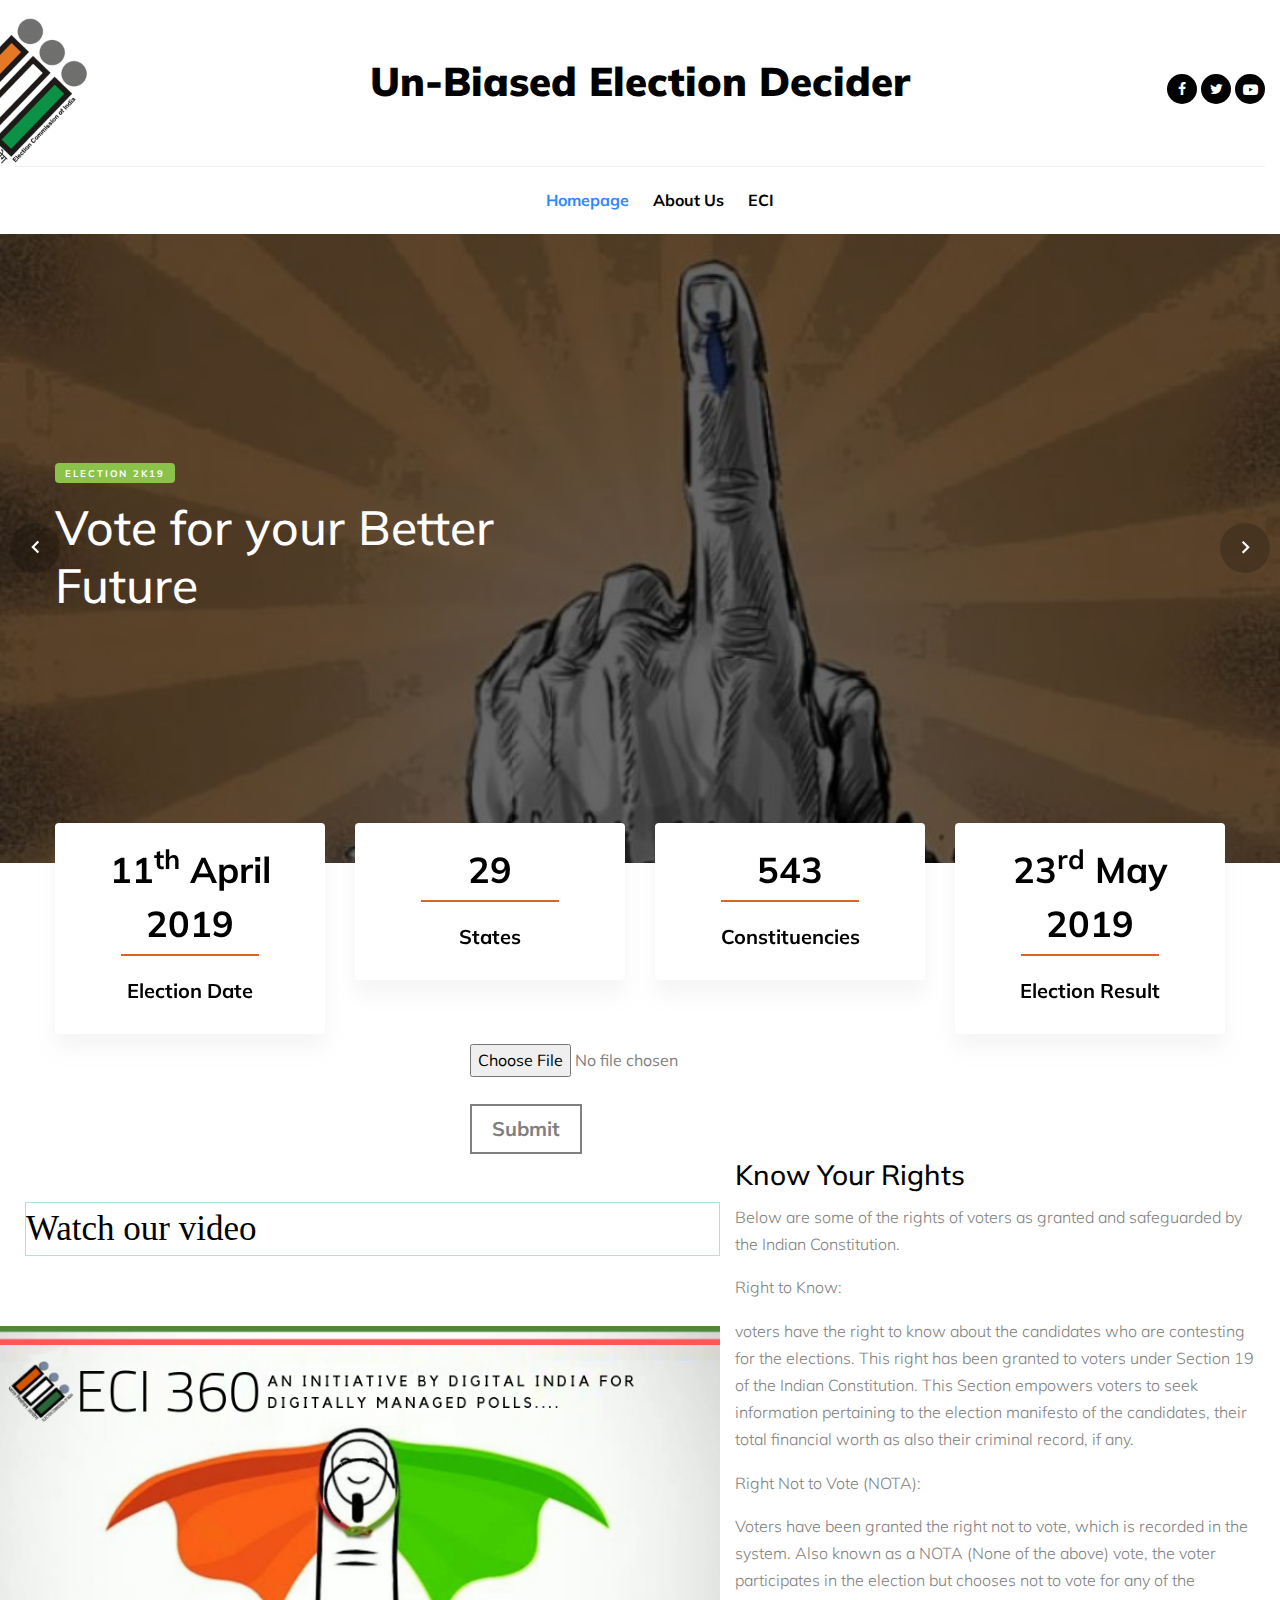
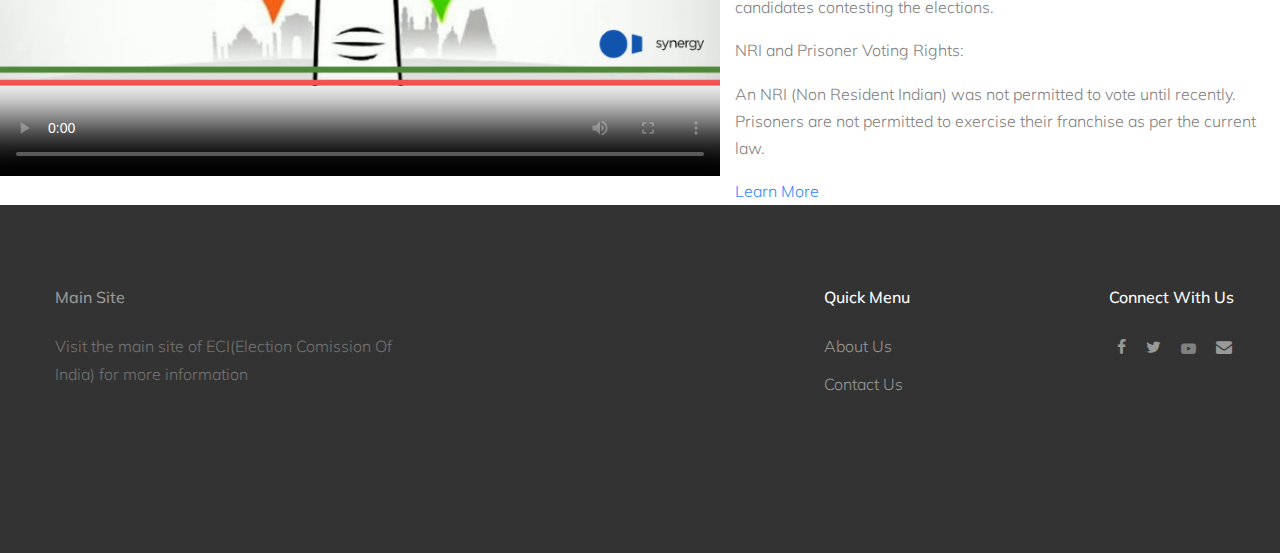
==== commit 1540a5ee: "update" ====
--- a/index.html
+++ b/index.html
@@ -167,13 +167,22 @@
       
 
 
-    </section>
+    <!--</section>
     <div class="display">
     <div class="upload-btn-wrapper">
       <button class="btn">Upload Image/Video</button>
       <input type="file" name="myfile" />
     </div>
-  </div>
+  </div>-->
+<div class="display">
+  <form method="post" enctype="multipart/form-data" action="/">
+    <input type="file" name="file" accept="image/*|video/*">
+    <br>
+    <br>
+
+    <input id = "submit" class="btn btn-outline-secondary" type="submit" value="Submit">
+</form>
+</div>
 
   <section class="d-lg-flex align-items-center section-margin--large">
     <div class="about__videoWrapper">
--- a/css/style.css
+++ b/css/style.css
@@ -846,7 +846,7 @@
   .tags li {
     padding: 0;
     margin: 0 4px 4px 0;
-    float: left;
+    
     display: inline-block; }
     .tags li a {
       float: left;
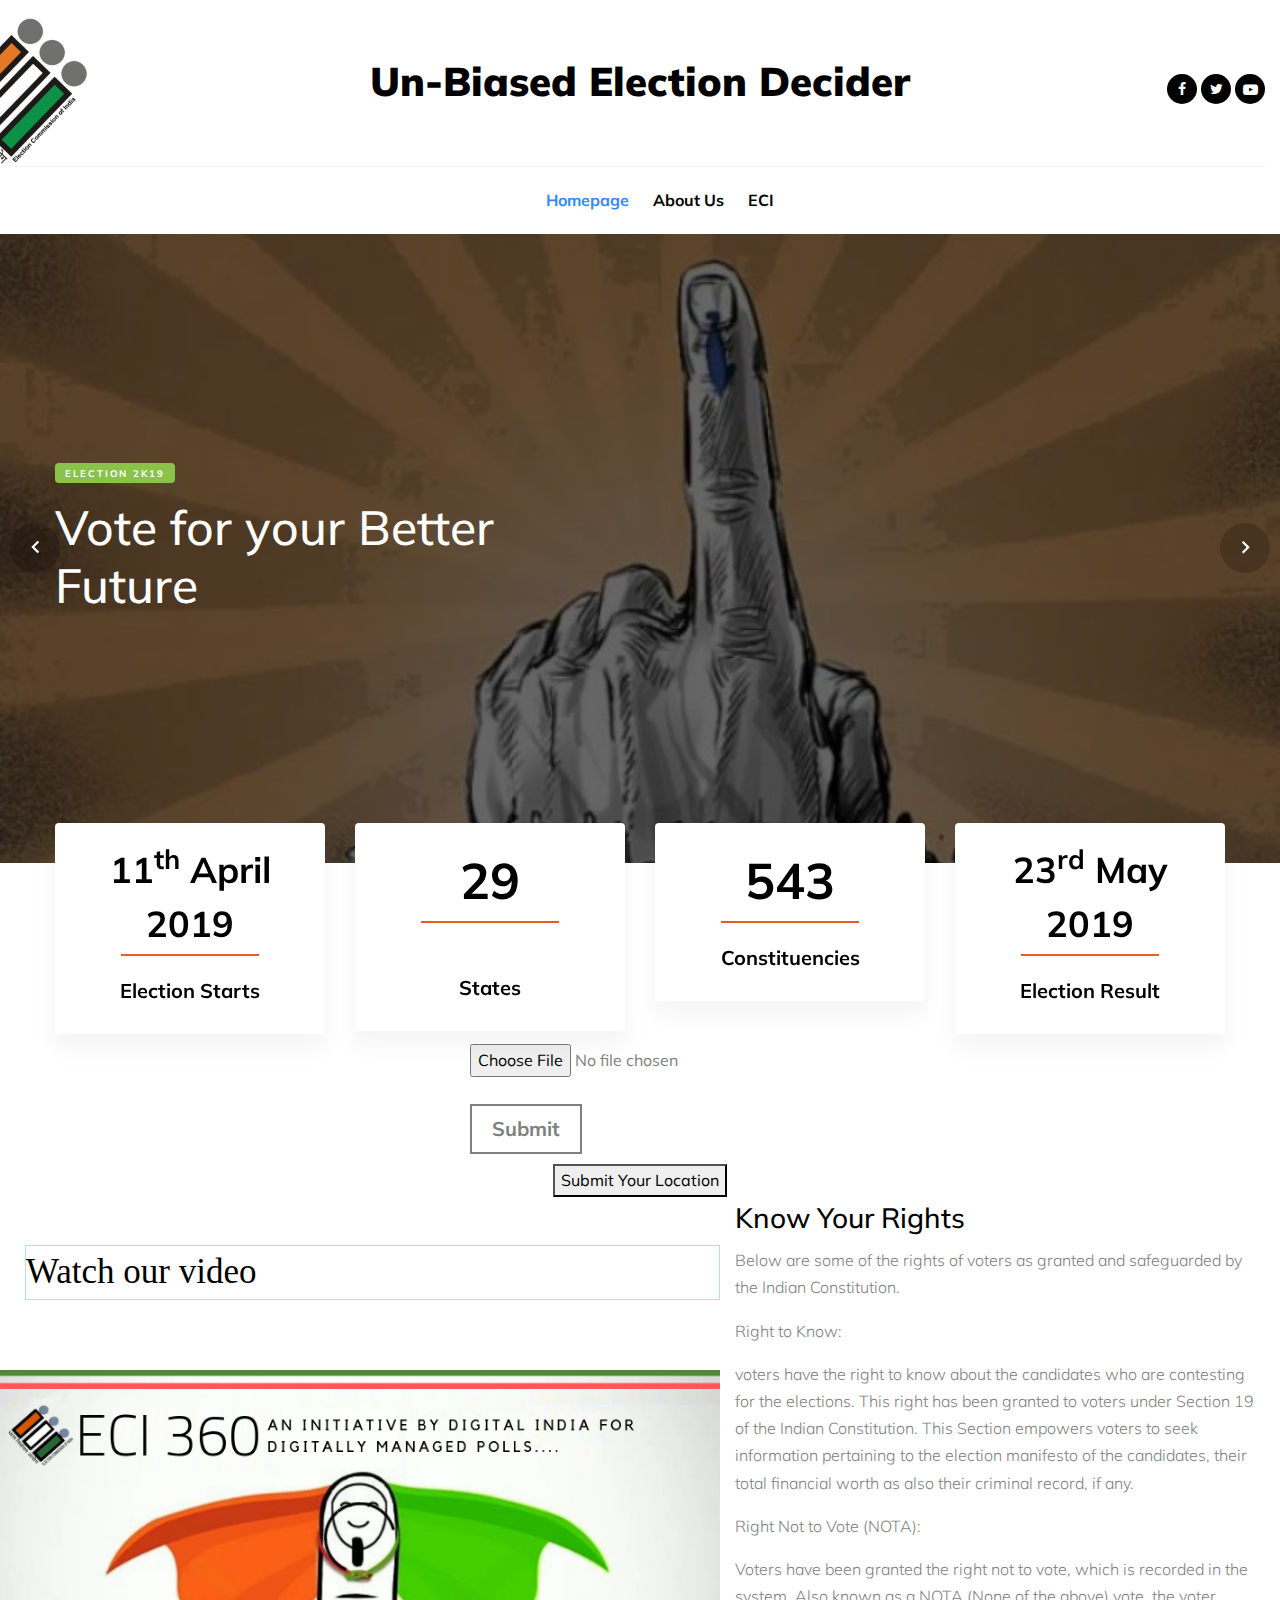
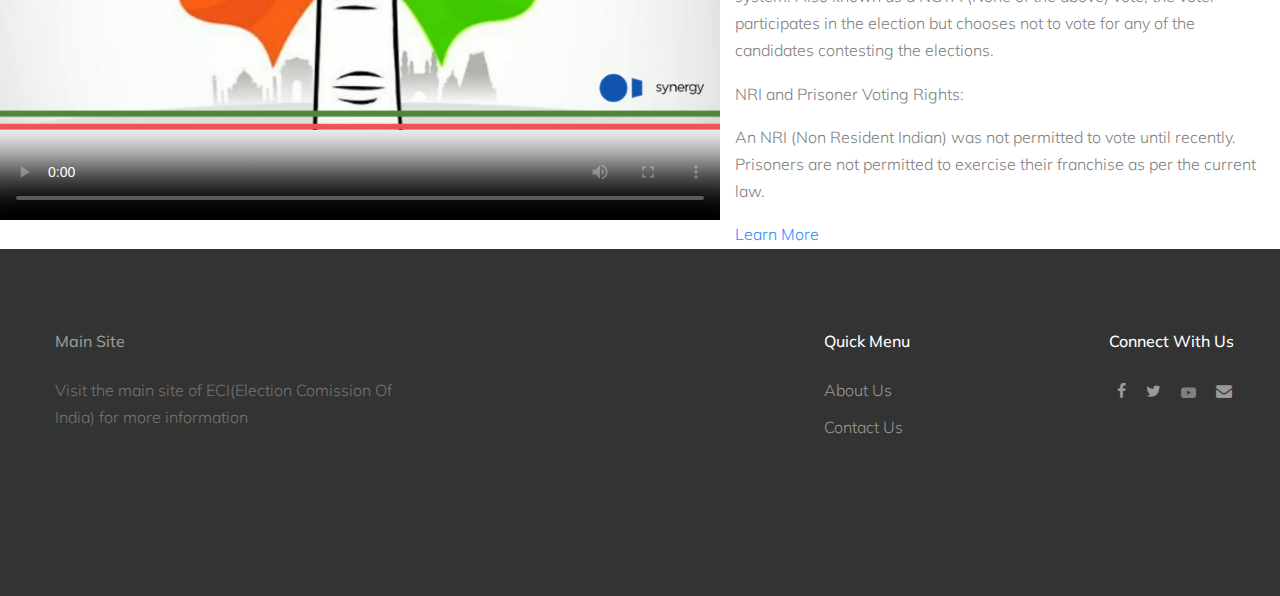
==== commit 89013bb2: "Location" ====
--- a/index.html
+++ b/index.html
@@ -1,5 +1,6 @@
- <!DOCTYPE html>
-<html lang="en">
+
+  <!DOCTYPE html>
+<html lang="en-US">
   <head>
     <title>Un-Biased Election Decider</title>
     <link rel="icon" href="images/election4.png" type="image/png">
@@ -22,7 +23,15 @@
     <link rel="stylesheet" href="https://cdnjs.cloudflare.com/ajax/libs/font-awesome/4.7.0/css/font-awesome.min.css">
   </head>
   <body>
-  
+      <div id="google_translate_element"></div>
+
+      <script type="text/javascript">
+      function googleTranslateElementInit() {
+        new google.translate.TranslateElement({pageLanguage: 'en'}, 'google_translate_element');
+      }
+      </script>
+      
+      <script type="text/javascript" src="//translate.google.com/translate_a/element.js?cb=googleTranslateElementInit"></script>
   <div class="site-wrap">
 
     <div class="site-mobile-menu">
@@ -43,7 +52,7 @@
             
           </div>
           <div><img src="images/ECI.png" alt="ECI Logo" style="width:150px; height:150px; margin-left:-700px;"></div>
-        
+          
           
           <div class="col-6 mr-auto py-3 text-right" style="position: relative; top: 3px;">
             <div class="social-icons d-inline">
@@ -59,7 +68,7 @@
 
               <ul class="site-menu js-clone-nav mx-auto d-none d-lg-block mb-0">
                 <li class="active"><a href="index.html">Homepage</a></li>
-                <li><a href="">About Us</a></li>
+                <li><a href="about.html">About Us</a></li>
                 
                 
     
@@ -73,7 +82,8 @@
 
       </div>
     </header>
-
+    
+    
     
     <div class="slide-one-item home-slider owl-carousel">
       
@@ -140,18 +150,19 @@
           <div class="col-md-6 col-xl-3 mb-4 mb-xl-0">
             <div class="card static__single">
               <h3>11<sup>th</sup> April 2019</h3>
-              <h4>Election Date</h4>
+              <h4>Election Starts</h4>
             </div>
           </div>
           <div class="col-md-6 col-xl-3 mb-4 mb-xl-0">
             <div class="card static__single">
-              <h3>29</h3>
+              <h3 style="font-size:50px;margin-bottom: 50px;">29
+              </h3>
               <h4>States</h4>
             </div>
           </div>
           <div class="col-md-6 col-xl-3 mb-4 mb-xl-0">
             <div class="card static__single">
-              <h3>543</h3>
+              <h3 style="font-size:50px;">543</h3>
               <h4>Constituencies</h4>
             </div>
           </div>
@@ -167,8 +178,8 @@
       
 
 
-    <!--</section>
-    <div class="display">
+    </section>
+  <!--  <div class="display">
     <div class="upload-btn-wrapper">
       <button class="btn">Upload Image/Video</button>
       <input type="file" name="myfile" />
@@ -183,6 +194,27 @@
     <input id = "submit" class="btn btn-outline-secondary" type="submit" value="Submit">
 </form>
 </div>
+<div class="display">
+<button onclick="getLocation()">Submit Your Location</button>
+
+<p id="demo"></p>
+</div>
+<script>
+var x = document.getElementById("demo");
+
+function getLocation() {
+  if (navigator.geolocation) {
+    navigator.geolocation.getCurrentPosition(showPosition);
+  } else { 
+    x.innerHTML = "Geolocation is not supported by this browser.";
+  }
+}
+
+function showPosition(position) {
+  x.innerHTML = "Latitude: " + position.coords.latitude + 
+  "<br>Longitude: " + position.coords.longitude;
+}
+</script>
 
   <section class="d-lg-flex align-items-center section-margin--large">
     <div class="about__videoWrapper">
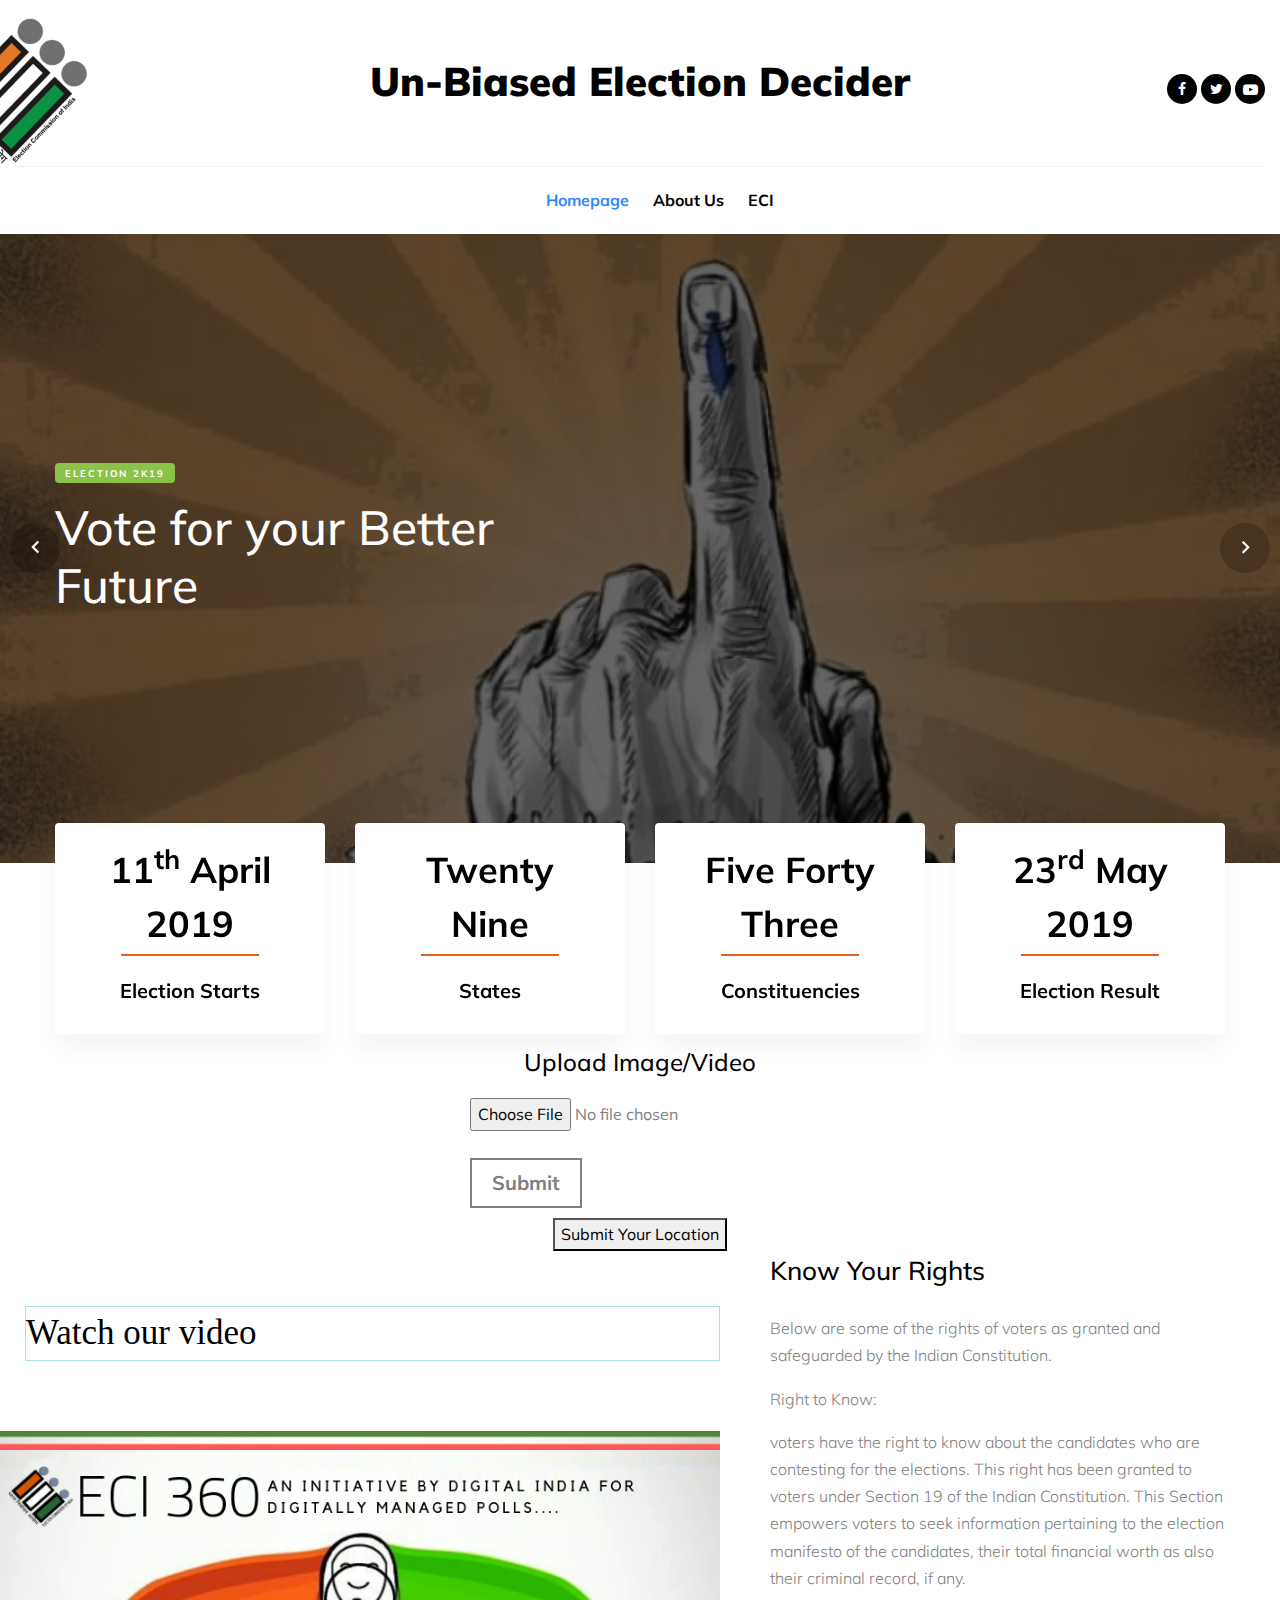
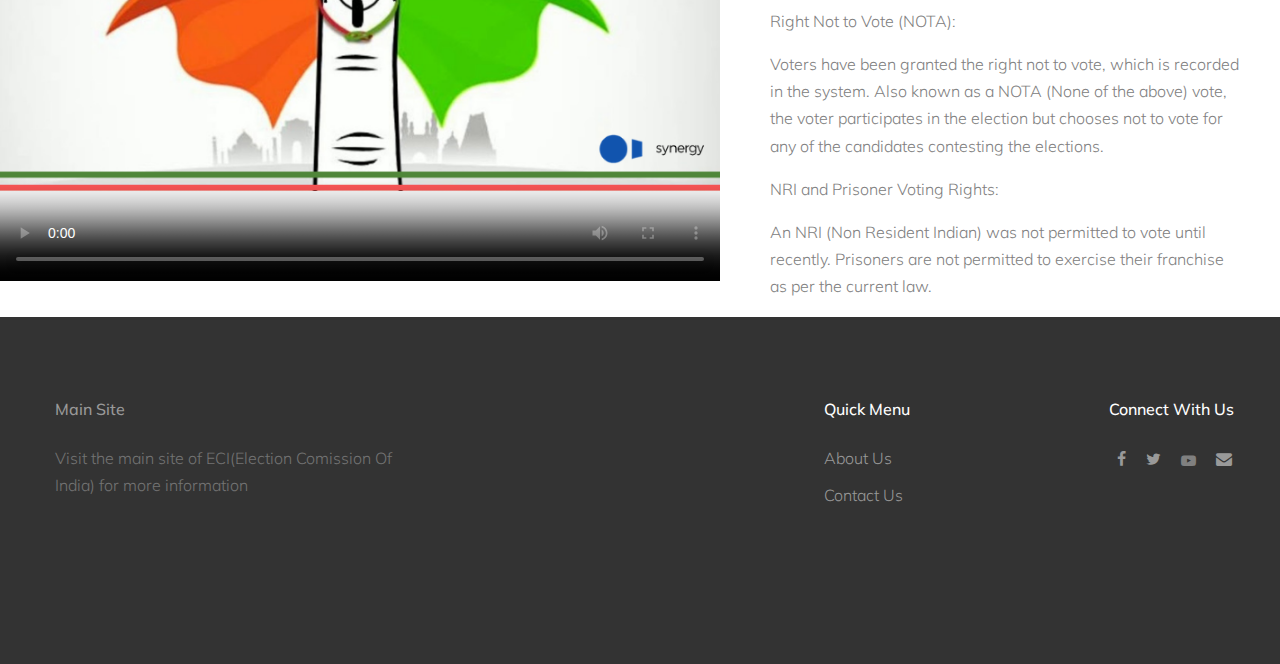
==== commit 0cfd1493: "Update2.0" ====
--- a/index.html
+++ b/index.html
@@ -155,14 +155,14 @@
           </div>
           <div class="col-md-6 col-xl-3 mb-4 mb-xl-0">
             <div class="card static__single">
-              <h3 style="font-size:50px;margin-bottom: 50px;">29
+              <h3>Twenty<br>Nine
               </h3>
               <h4>States</h4>
             </div>
           </div>
           <div class="col-md-6 col-xl-3 mb-4 mb-xl-0">
             <div class="card static__single">
-              <h3 style="font-size:50px;">543</h3>
+              <h3>Five Forty Three</h3>
               <h4>Constituencies</h4>
             </div>
           </div>
@@ -179,14 +179,14 @@
 
 
     </section>
-  <!--  <div class="display">
+   <div class="display">
     <div class="upload-btn-wrapper">
-      <button class="btn">Upload Image/Video</button>
+      <h4>Upload Image/Video</h4>
       <input type="file" name="myfile" />
     </div>
-  </div>-->
+  </div>
 <div class="display">
-  <form method="post" enctype="multipart/form-data" action="/">
+  <form method="post" enctype="multipart/form-data" action="upload.html">
     <input type="file" name="file" accept="image/*|video/*">
     <br>
     <br>
@@ -256,7 +256,7 @@
       <p>An NRI (Non Resident Indian) was not permitted to vote until recently.
             
             Prisoners are not permitted to exercise their franchise as per the current law.</p>
-        <a class="button mt-xl-3" href="#">Learn More</a>
+    
       </div>
     </div>
   </section>
--- a/css/style.css
+++ b/css/style.css
@@ -52,6 +52,7 @@
       justify-content:center;
       margin-top: 10px;
     }
+    card-subject{border:0;border-radius:0;-webkit-transition:all 0.3s ease 0s;-moz-transition:all 0.3s ease 0s;-o-transition:all 0.3s ease 0s;transition:all 0.3s ease 0s}.card-subject__img{position:relative;overflow:hidden}.card-subject__imgOverlay{position:absolute;top:0;bottom:0;width:100%;height:100%;transform:translateY(50px);background:rgba(222,99,32,0.51);opacity:0;z-index:-1;transition:all .52s ease}.card-subject__imgOverlay img,.card-subject__imgOverlay i{position:absolute;top:50%;left:50%;transform:translate(-50%, -50%)}.card-subject__body{background:#f7f7f7;padding:25px 18px 30px 30px}.card-subject__body h3{margin-bottom:16px}.card-subject__body a{color:#222}.card-subject:hover{box-shadow:0px 10px 30px 0px rgba(153,153,153,0.2)}.card-subject:hover .card-subject__imgOverlay{opacity:1;z-index:1;transform:translateY(0)}.card-subject:hover .card-subject__body{background:#fff}.testimonial{max-width:970px;margin-right:auto;margin-left:auto}.testimonial__item{background:#fff;border-radius:5px;padding:30px 15px}@media (min-width: 600px){.testimonial__item{padding:30px 50px}}.testimonial__img{max-width:132px}.testimonial__content h3{font-size:20px;font-weight:700;margin-bottom:0}.testimonial__content p{font-size:14px;margin-bottom:10px}.testimonial__i{font-size:15px !important;font-style:italic;margin-bottom:0 !important}.testimonial__icon{font-size:173px;color:rgba(119,119,119,0.1);position:absolute;top:50%;transform:translateY(-50%);right:40px}.testimonial .owl-dots{margin-top:30px !important}@media (min-width: 600px){.testimonial .owl-dots{margin-top:60px !important}}.testimonial .owl-dots .owl-dot span{width:20px;height:4px;background:#d3d2d5;border-radius:2px;margin:5px 10px}.testimonial .owl-dots .owl-dot.active span{background:#de6320}.card-team{border:0;border-radius:0;background:#f7f7f7;-webkit-transition:all 0.3s ease 0s;-moz-transition:all 0.3s ease 0s;-o-transition:all 0.3s ease 0s;transition:all 0.3s ease 0s}.card-team__body{border:1px solid transparent;border-top:0;box-shadow:0px 5px 25.5px 4.5px rgba(221,221,221,0.2);padding:20px 9px;-webkit-transition:all 0.3s ease 0s;-moz-transition:all 0.3s ease 0s;-o-transition:all 0.3s ease 0s;transition:all 0.3s ease 0s}.card-team__body h3{font-size:20px;margin-bottom:3px}.card-team__body h3 a{color:#222}.card-team__body p{margin-bottom:14px}.card-team__social li{display:inline-block;margin-right:14px}.card-team__social li:last-child{margin-right:0}.card-team__social li a{color:#777884}.card-team__social li a:hover{color:#de6320}.card-team:hover{background:#fff}.card-team:hover .card-team__body{border-color:#de6320}.cta-wrapper{background:url(../img/home/cta-bg.png) left center no-repeat;background-size:cover;position:relative;z-index:1}.cta-wrapper::after{content:"";display:block;position:absolute;top:0;left:0;width:100%;height:100%;background:rgba(1,0,9,0.6);z-index:-1}.cta__content{max-width:640px;margin-right:auto;margin-left:auto;color:#fff}.cta__content h2{color:#fff;margin-bottom:20px}.cta__content p{margin-bottom:25px}@media (min-width: 1000px){.cta__content p{margin-bottom:45px}}.card-blog{border:0;border-radius:0}.card-blog__body{padding:20px 0;border-bottom:1px solid #eeeeee}.card-blog__body h3{margin-bottom:15px}.card-blog__body h3 a{color:#222}.card-blog__body p{margin-bottom:0}.card-blog__info{margin-bottom:12px}.card-blog__info li{display:inline-block;font-size:14px;color:#999999;margin-right:13px}.card-blog__info li:last-child{margin-right:0}.card-blog__info li a{color:#999999}.card-blog__info li i,.card-blog__info li span{font-size:13px;margin-right:8px}.card-blog__footer{font-size:14px;color:#222;font-weight:500;padding:18px 0}.card-blog__footer a{color:#222;-webkit-transition:all 0.3s ease 0s;-moz-transition:all 0.3s ease 0s;-o-transition:all 0.3s ease 0s;transition:all 0.3s ease 0s}.card-blog__footer i,.card-blog__footer span{font-size:13px;padding-left:8px}.card-blog:hover .card-blog__footer a{color:#de6320}.about__content{margin-top:35px}@media (min-width: 991px){.about__content{margin-top:0;margin-left:35px}}@media (min-width: 1200px){.about__content{max-width:470px}}@media (min-width: 1450px){.about__content{margin-left:95px}}.about__content h3{font-size:26px;margin-bottom:25px}
     .static__single-position{margin-top:40px;margin-bottom:40px}
     @media (min-width: 1000px)
     {.static__single-position
